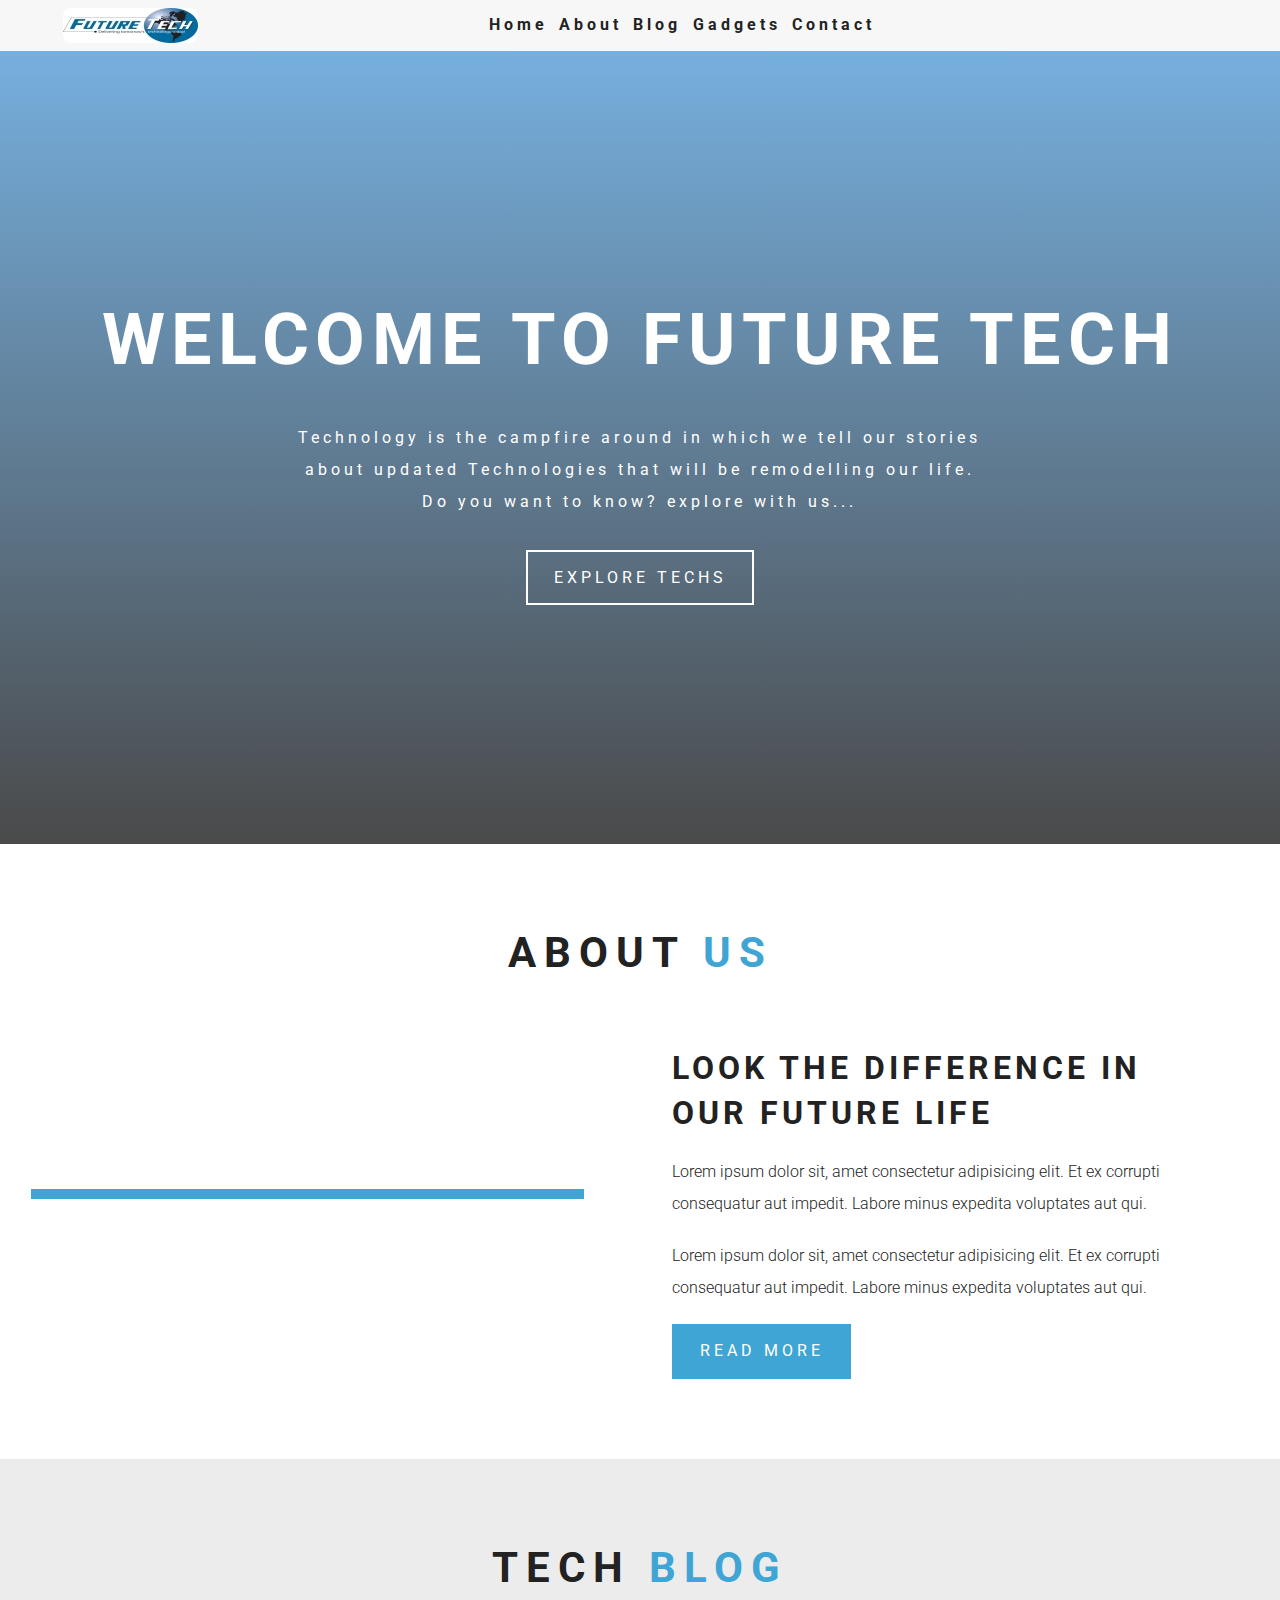
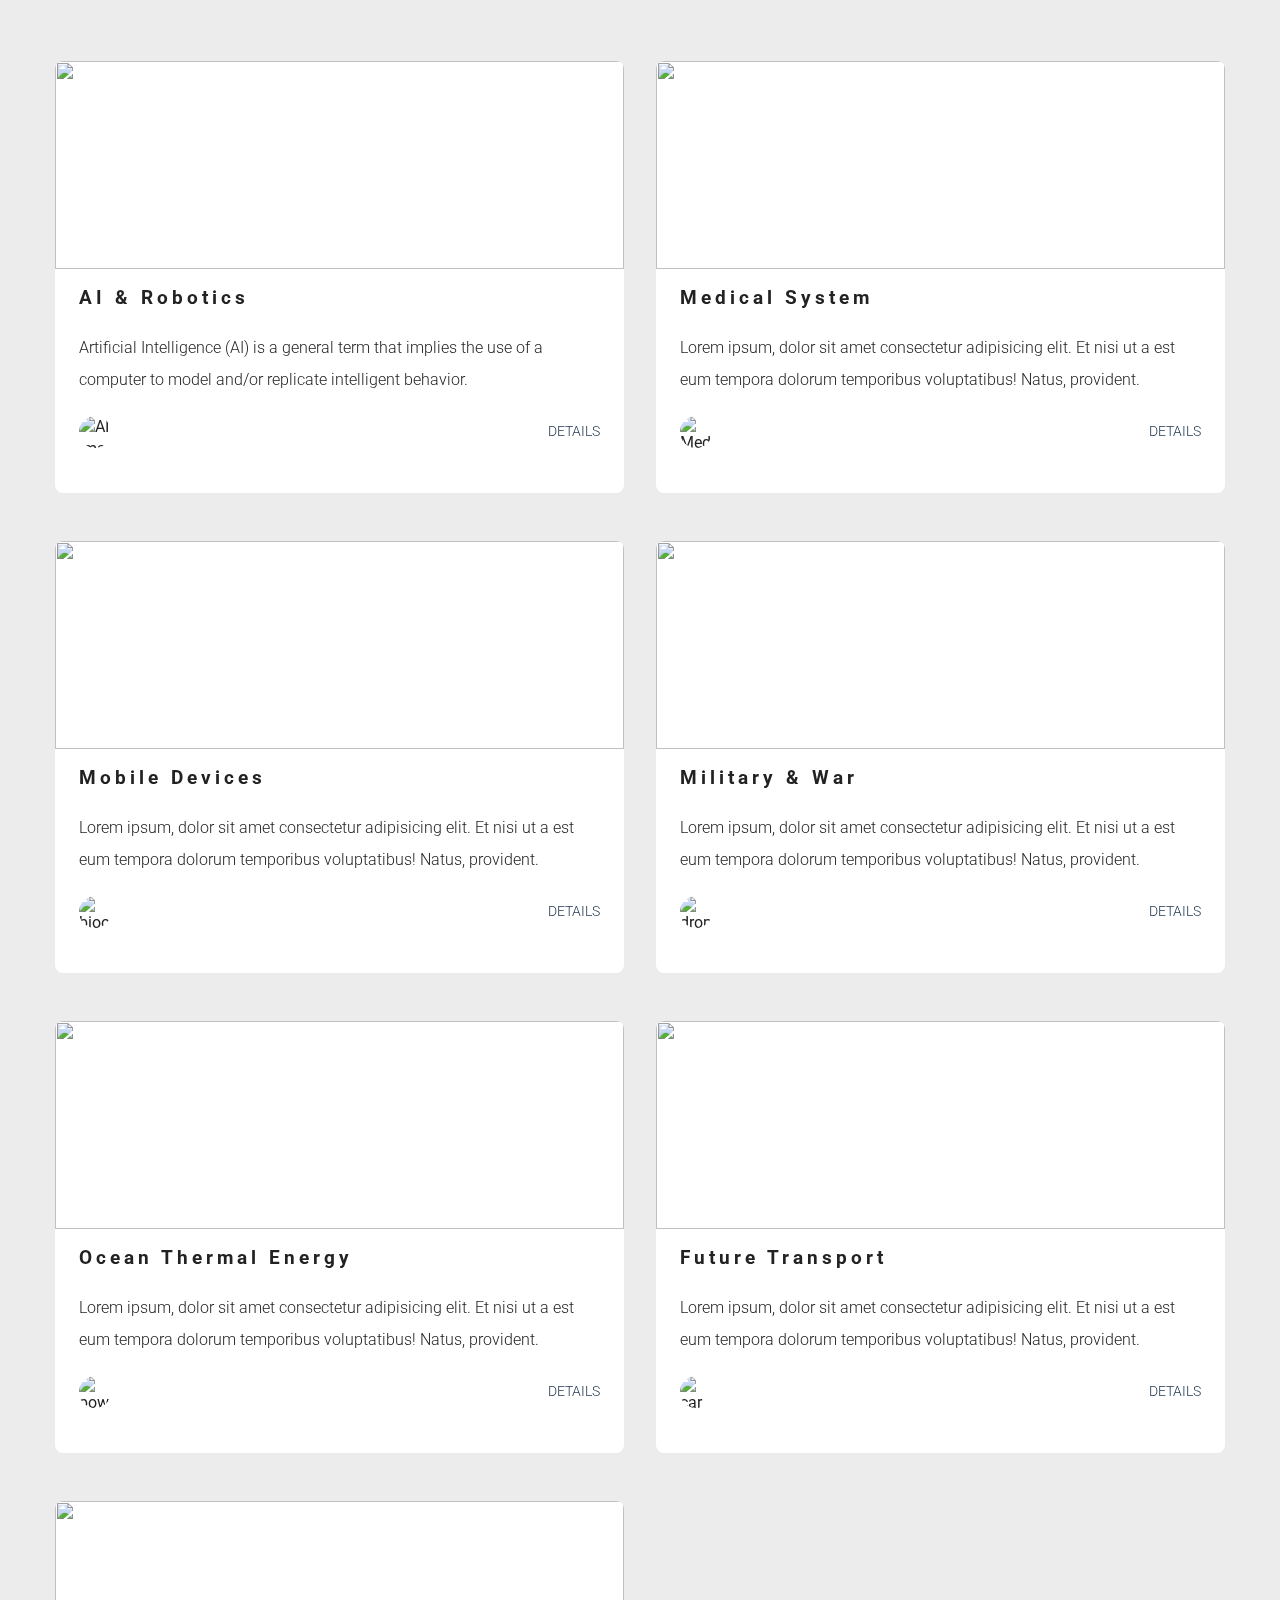
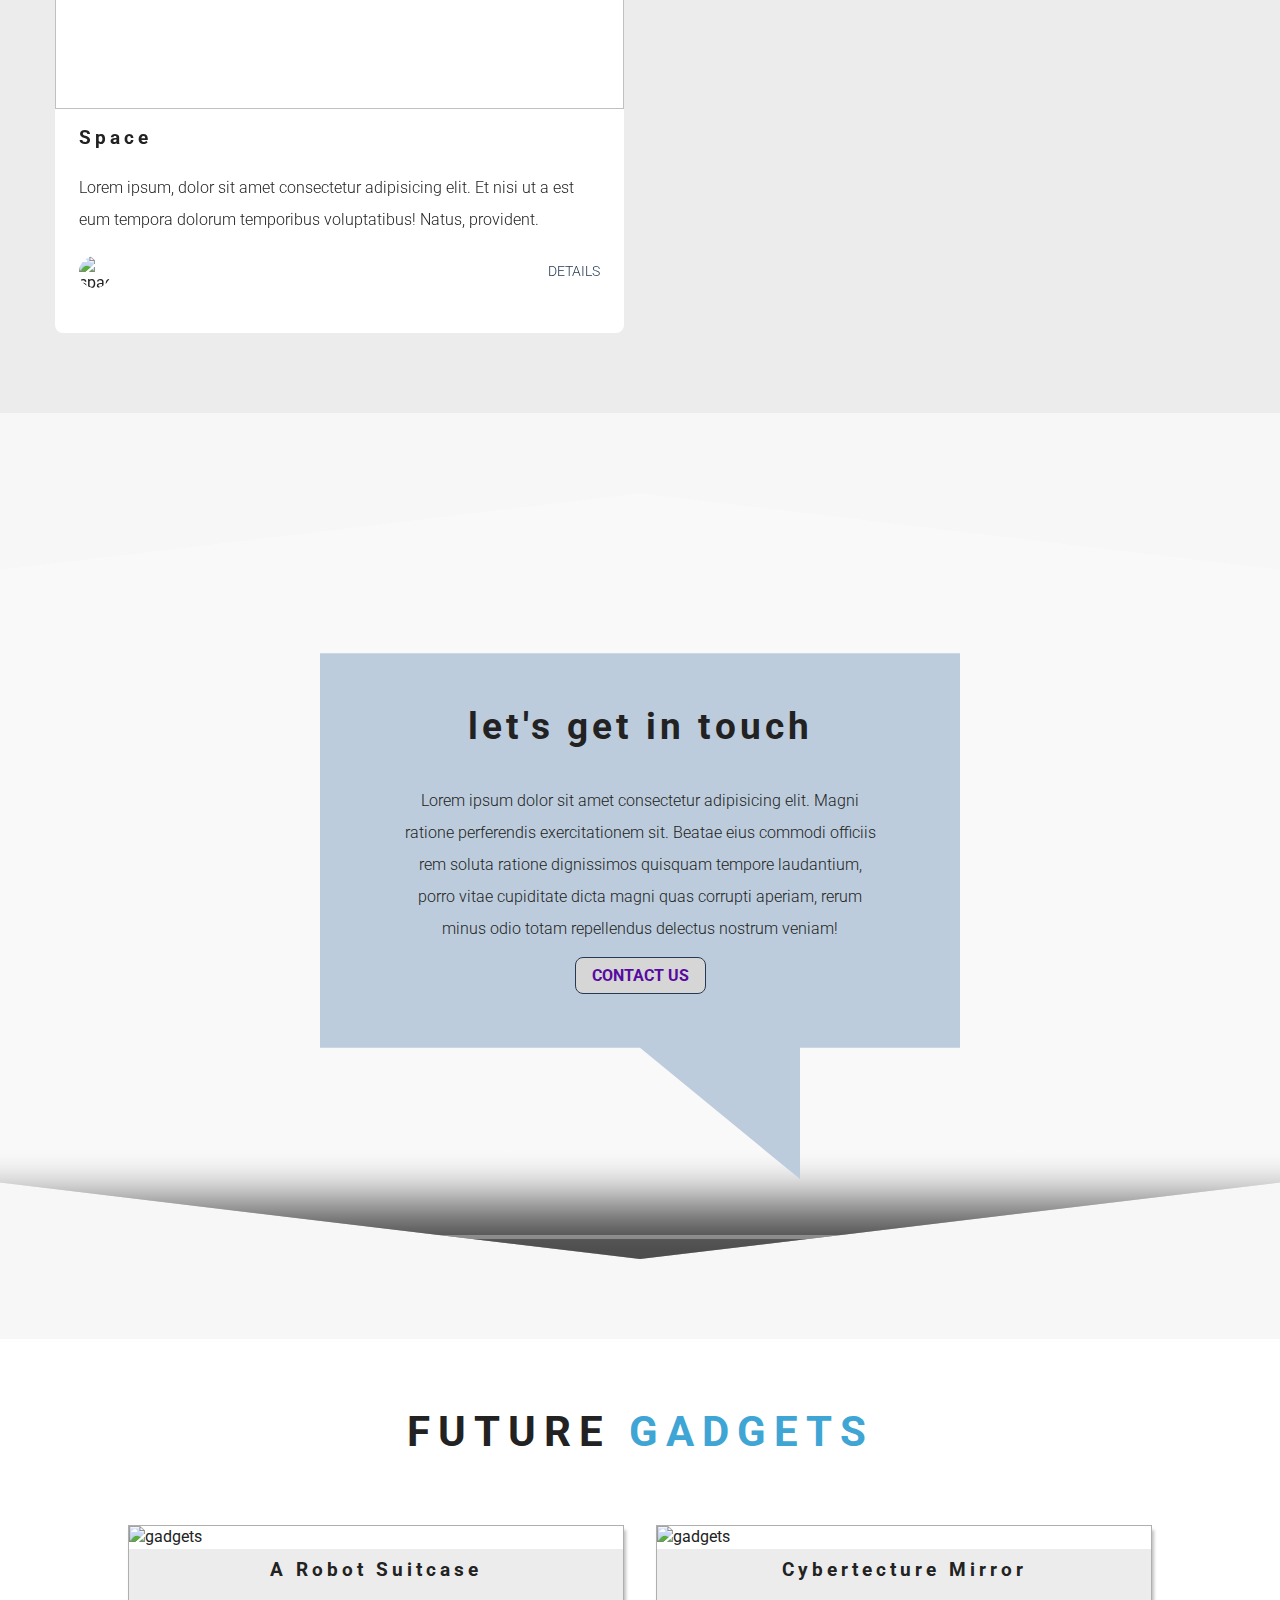
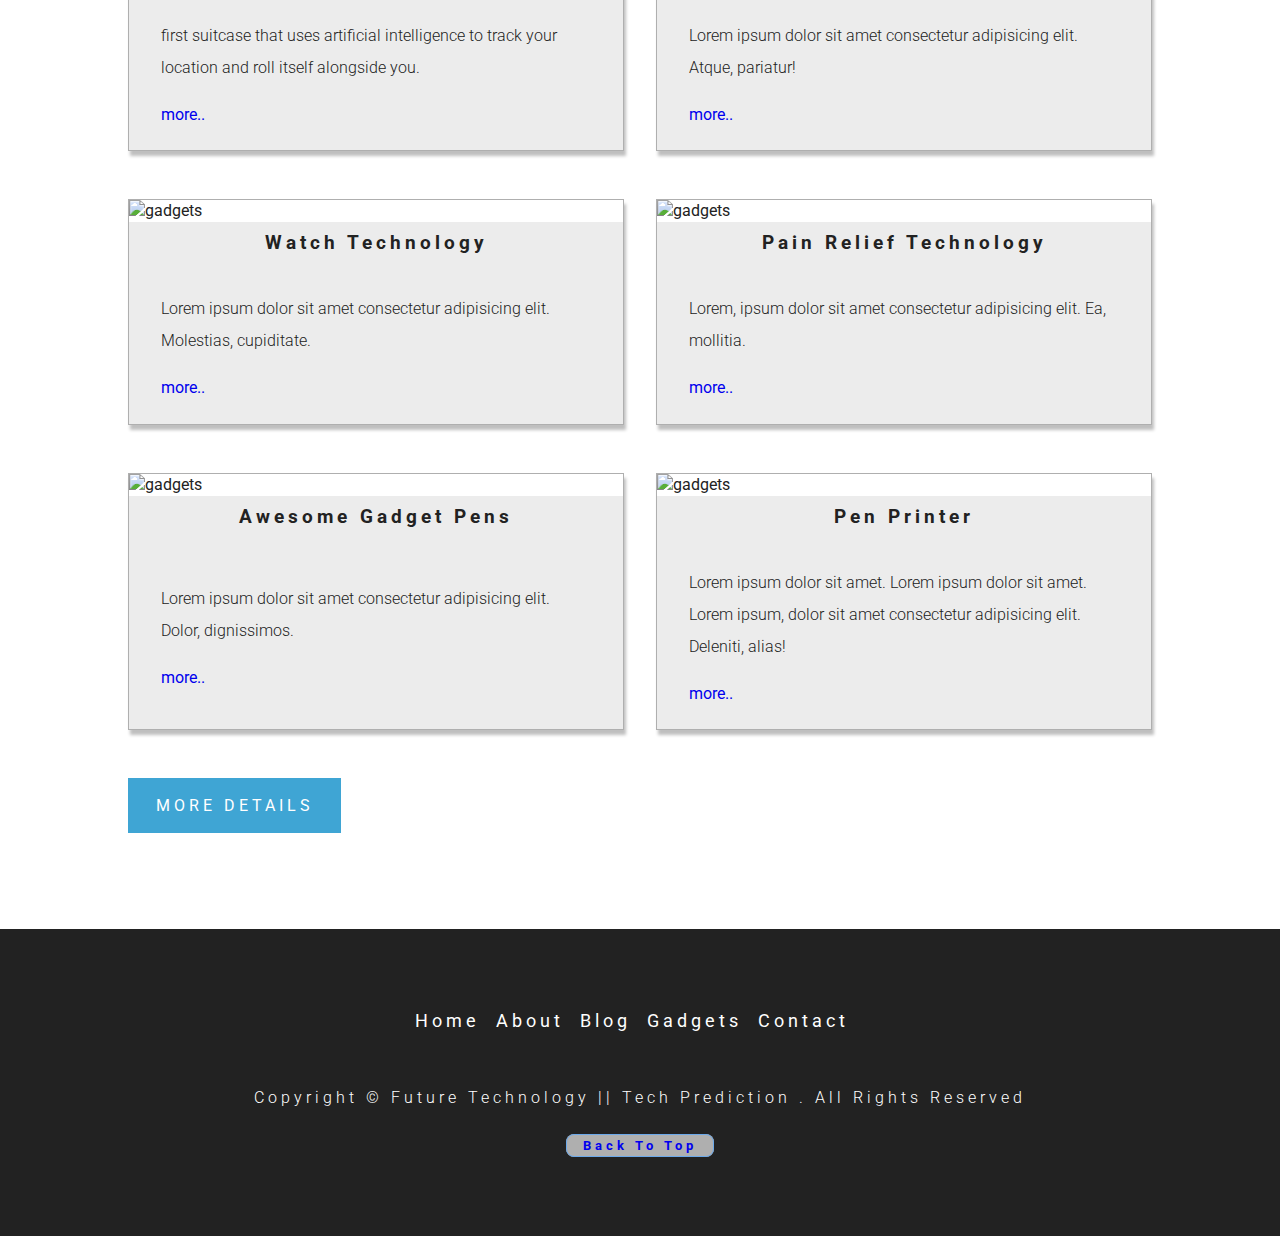
==== index.html @ d33979b6 "3rd image change" ====
<!DOCTYPE html>
<html lang="en">
  <head>
    <meta charset="UTF-8" />
    <meta name="viewport" content="width=device-width, initial-scale=1.0" />
    <title>Future Technology</title>
    <!-- font awesome -->
    <link
      rel="stylesheet"
      href="./fontawesome-free-5.14.0-web/css/all.min.css"
    />
    <!-- styles -->
    <link rel="stylesheet" href="./style.css" />
    <!-- favicon -->
    <link
      rel="shortcut icon"
      href="./images/index/favicon-32x32.png"
      type="image/png"
    />
  </head>
  <body>
    <!-- header -->
    <header id="home">
      <!-- navbar -->
      <nav class="navbar">
        <div class="nav-center">
          <!-- nav header -->
          <div class="nav-header">
            <img
              src="./images/pic211.jpg"
              class="nav-logo"
              alt="Future Technology"
            />
            <button
              type="button"
              class="nav-toggle"
              id="nav-toggle"
              aria-label="nav toggler"
            >
              <i class="fas fa-bars"></i>
            </button>
          </div>
          <!-- end of navbar header -->
          <!-- navbar links -->
          <div class="nav-links" id="nav-links">
            <a href="#home" class="nav-link">home</a>
            <a href="#about" class="nav-link">about</a>
            <a href="#blog" class="nav-link">blog</a>
            <a href="#gadgets" class="nav-link">gadgets</a>
            <a href="#contact" class="nav-link">contact</a>
          </div>
          <!-- end of navbar links -->
          <!-- nav icons -->
          <div class="nav-icons">
            <a href="https://www.facebook.com" target="_blank" class="nav-icon">
              <i class="fab fa-facebook"></i></a>
            <a href="https://www.twitter.com" target="_blank" class="nav-icon">
              <i class="fab fa-twitter"></i></a>
            <a href="https://www.instagram.com" target="_blank" class="nav-icon">
              <i class="fab fa-instagram"></i></a>
              <a href="https://www.youtube.com" target="_blank" class="nav-icon">
                <i class="fab fa-youtube"></i></a>
                <a href="https://www.telegram.com" target="_blank" class="nav-icon">
                  <i class="fab fa-telegram"></i></a>

          </div>
          </div>
      </nav>
      <!-- hero component -->
      <div class="hero">
        <div class="hero-banner">
          <h1 class="hero-title">welcome to future tech</h1>
          <p class="hero-text">
            Technology is the campfire around in which we tell our stories
            <br />
            about updated Technologies that will be remodelling our life. <br />
            Do you want to know? explore with us...
          </p>
          <a href="#gadgets" class="btn-white">explore techs</a>
        </div>
      </div>
    </header>
    <!-- end of header -->
    
    <!-- about section -->
    <section class="section about" id="about">
      <!-- title -->
      <div class="title-wrapper">
        <h2 class="title">about <span class="subtitle">us</span></h2>
      </div>
      <!-- end of title -->
      <!-- about center -->
      <div class="about-center section-center">
        <!-- about image -->
        <article class="about-img">
          <img src="./images/index/pic1.jpg" class="about-photo" alt="" />
        </article>
        <!-- about info -->
        <article class="about-info">
          <h3>look the difference in our future life</h3>
          <p>
            Lorem ipsum dolor sit, amet consectetur adipisicing elit. Et ex
            corrupti consequatur aut impedit. Labore minus expedita voluptates
            aut qui.
          </p>
          <p>
            Lorem ipsum dolor sit, amet consectetur adipisicing elit. Et ex
            corrupti consequatur aut impedit. Labore minus expedita voluptates
            aut qui.
          </p>
          <a href="./more.html" class="btn-primary">read more</a>
        </article>
      </div>
    </section>
    <!-- end of about section -->
  
    <!-- blog -->
    <section class="section blog" id="blog">
      <!-- section title -->
      <!-- title -->
      <div class="title-wrapper">
        <h2 class="title">tech <span class="subtitle">blog</span></h2>
      </div>
      <!-- end of title -->
      <div class="section-center blog-center">
        <!-- single article -->
        <div class="card">
          <!-- front of the card -->
          <div class="card-side card-front">
            <img src="./images/AI/PIC-1.jpg" alt="" />
            <div class="card-info">
              <h4>AI & Robotics</h4>
              <p>
                Artificial Intelligence (AI) is a general term that implies the
                use of a computer to model and/or replicate intelligent
                behavior.
              </p>
              <div class="card-footer">
                <img src="./images/AI/pic5.jpg" alt="AI image" />
                <p>details</p>
              </div>
            </div>
          </div>
          <!-- card back  -->
          <div class="card-side card-back">
            <a href="./AI.html" class="btn">read more</a>
          </div>
        </div>
        <!-- end of single article -->
        <!-- single article -->
        <div class="card">
          <!-- front of the card -->
          <div class="card-side card-front">
            <img src="./images/nanobots images/pic-2.jpg" alt="" />
            <div class="card-info">
              <h4>Medical System</h4>
              <p>
                Lorem ipsum, dolor sit amet consectetur adipisicing elit. Et
                nisi ut a est eum tempora dolorum temporibus voluptatibus!
                Natus, provident.
              </p>
              <div class="card-footer">
                <img
                  src="./images/nanobots images/pic5.jpg"
                  alt="Medical image"
                />
                <p>details</p>
              </div>
            </div>
          </div>
          <!-- card back  -->
          <div class="card-side card-back">
            <a href="./medical.html" class="btn">read more</a>
          </div>
        </div>
        <!-- end of single article -->
        <!-- single article -->
        <div class="card">
          <!-- front of the card -->
          <div class="card-side card-front">
            <img src="./images/bioo/pic-3.jpg" alt="" />
            <div class="card-info">
              <h4>Mobile Devices</h4>
              <p>
                Lorem ipsum, dolor sit amet consectetur adipisicing elit. Et
                nisi ut a est eum tempora dolorum temporibus voluptatibus!
                Natus, provident.
              </p>
              <div class="card-footer">
                <img src="./images/bioo/pic-2.png" alt="bioo image" />
                <p>details</p>
              </div>
            </div>
          </div>
          <!-- card back  -->
          <div class="card-side card-back">
            <a href="./bioo.html" class="btn">read more</a>
          </div>
        </div>
        <!-- end of single article -->
        <!-- single article -->
        <div class="card">
          <!-- front of the card -->
          <div class="card-side card-front">
            <img src="./images/nanobots images/pic-4.jpeg" alt="" />
            <div class="card-info">
              <h4>Military & War</h4>
              <p>
                Lorem ipsum, dolor sit amet consectetur adipisicing elit. Et
                nisi ut a est eum tempora dolorum temporibus voluptatibus!
                Natus, provident.
              </p>
              <div class="card-footer">
                <img
                  src="./images/nanobots images/pic6.jpg"
                  alt="drone image"
                />
                <p>details</p>
              </div>
            </div>
          </div>
          <!-- card back  -->
          <div class="card-side card-back">
            <a href="./war.html" class="btn">read more</a>
          </div>
        </div>
        <!-- end of single article -->
        <!-- single article -->
        <div class="card">
          <!-- front of the card -->
          <div class="card-side card-front">
            <img src="./images/ocean thermal energy/pic1.jpg" alt="" />
            <div class="card-info">
              <h4>Ocean Thermal Energy</h4>
              <p>
                Lorem ipsum, dolor sit amet consectetur adipisicing elit. Et
                nisi ut a est eum tempora dolorum temporibus voluptatibus!
                Natus, provident.
              </p>
              <div class="card-footer">
                <img
                  src="./images/ocean thermal energy/pic2.jpg"
                  alt="power image"
                />
                <p>details</p>
              </div>
            </div>
          </div>
          <!-- card back  -->
          <div class="card-side card-back">
            <a href="./ocean.html" class="btn">read more</a>
          </div>
        </div>
        <!-- end of single article -->
        <!-- single article -->
        <div class="card">
          <!-- front of the card -->
          <div class="card-side card-front">
            <img src="./images/self driving cars/pic1.jpg" alt="" />
            <div class="card-info">
              <h4>Future Transport</h4>
              <p>
                Lorem ipsum, dolor sit amet consectetur adipisicing elit. Et
                nisi ut a est eum tempora dolorum temporibus voluptatibus!
                Natus, provident.
              </p>
              <div class="card-footer">
                <img
                  src="./images/self driving cars/pic3.jpg"
                  alt="car image"
                />
                <p>details</p>
              </div>
            </div>
          </div>
          <!-- card back  -->
          <div class="card-side card-back">
            <a href="./car.html" class="btn">read more</a>
          </div>
        </div>
        <!-- end of single article -->
        <!-- single article -->
        <div class="card">
          <!-- front of the card -->
          <div class="card-side card-front">
            <img src="./images/space/pic-3.png" alt="" />
            <div class="card-info">
              <h4>Space</h4>
              <p>
                Lorem ipsum, dolor sit amet consectetur adipisicing elit. Et
                nisi ut a est eum tempora dolorum temporibus voluptatibus!
                Natus, provident.
              </p>
              <div class="card-footer">
                <img src="./images/space/pic-2.jpg" alt="space image" />
                <p>details</p>
              </div>
            </div>
          </div>
          <!-- card back  -->
          <div class="card-side card-back">
            <a href="./space.html" class="btn">read more</a>
          </div>
        </div>
        <!-- end of single article -->
      </div>
    </section>
    <!--end of blog -->
    <!-- contact -->
    <section class="contact" id="contact">
      <video controls autoplay muted loop class="video-container" poster="./images/AI/PIC-4.jpg">
        <source src="./video/AI/AI.mp4" type="video/mp4" />
        Sorry, your browser does not support embedded videos
      </video>
      <div class="video-banner">
        <!-- section title -->
        <div class="section-title">
          <h2>let's get in touch</h2>
        
        </div>
        <!--end of section title -->
        <p class="video-text">
          Lorem ipsum dolor sit amet consectetur adipisicing elit. Magni ratione
          perferendis exercitationem sit. Beatae eius commodi officiis rem
          soluta ratione dignissimos quisquam tempore laudantium, porro vitae
          cupiditate dicta magni quas corrupti aperiam, rerum minus odio totam
          repellendus delectus nostrum veniam!
        </p>
        <a href="contact1.html" class="btn">contact us</a>
      </div>
    </section>
    <!-- end of contact -->

    <!-- gadgets -->
    <section class="section gadgets" id="gadgets">
      <!-- title -->
      <div class="title-wrapper">
        <h2 class="title">future <span class="subtitle">gadgets</span></h2>
      </div>
      <!-- end of title -->
      <!-- gadgets-center -->
      <div class="section-center gadgets-center">
        <!-- single -->
        <article class="gadget-card">
          <!-- img container -->
          <div class="gadget-img-container">
            <img src="./images/gadgets/PICTURE3.jpg" class="gadget-img" alt="gadgets" />
          </div>
          <!-- gadget footer -->
          <div class="gadget-footer">
            <h4 class="gadget-title">a robot suitcase</h4>
            <!-- gadget info -->
            <div class="gadget-info">
              <p class="gadget-details">
                <span><i class="fas fa-map"></i></span>
                <!-- Lorem ipsum dolor sit amet consectetur adipisicing elit. Ut, consequuntur! -->
                 first suitcase that uses artificial intelligence to track your location and roll itself alongside you.

                </p>
                <a href="https://www.smartertravel.com/robot-suitcase/">more..</a>
        </div>
      </div>
        </article>
        <!-- end of single -->
        <!-- single -->
        <article class="gadget-card">
          <!-- img container -->
          <div class="gadget-img-container">
            <img src="./images/gadgets/PICTURE4.jpg" class="gadget-img" alt="gadgets" />
          </div>
          <!-- gadget footer -->
          <div class="gadget-footer">
            <h4 class="gadget-title">Cybertecture Mirror</h4>
            <!-- gadget info -->
            <div class="gadget-info">
              <p class="gadget-details">
                <span><i class="fas fa-map"></i></span>
                Lorem ipsum dolor sit amet consectetur adipisicing elit. Atque, pariatur!
                <!-- it's desinged to present users with a wealth of information while looking at their reflection -->
              </p>
              <a href="https://mymodernmet.com/james-law-cybertecture-mirror/">more..</a>
            </div>
          </div>
        </article>
        <!-- end of single -->
        <!-- single -->
        <article class="gadget-card">
          <!-- img container -->
          <div class="gadget-img-container">
            <img src="./images/gadgets/PIC51.jpeg" class="gadget-img" alt="gadgets" />
          </div>
          <!-- gadget footer -->
          <div class="gadget-footer">
            <h4 class="gadget-title">watch technology</h4>
            <!-- gadget info -->
            <div class="gadget-info">
              <p class="gadget-details">
                <span><i class="fas fa-map"></i></span>
                Lorem ipsum dolor sit amet consectetur adipisicing elit. Molestias, cupiditate.
                <!-- Nail Watch: The future of telling time? -->
              </p>
              <a href="https://designbuzz.com/timex-tx54-disposable-nail-watch-design-concept/">more..</a>
            </div>
            
          </div>
        </article>
        <!-- end of single -->
        <!-- single -->
        <article class="gadget-card">
          <!-- img container -->
          <div class="gadget-img-container">
            <img src="./images/gadgets/PICTURE.png" class="gadget-img" alt="gadgets" />
          </div>
          <!-- gadget footer -->
          <div class="gadget-footer">
            <h4 class="gadget-title">pain relief technology</h4>
            <!-- gadget info -->
            <div class="gadget-info">
              <p class="gadget-details">
                <span><i class="fas fa-map"></i></span>
                Lorem, ipsum dolor sit amet consectetur adipisicing elit. Ea, mollitia.
                <!-- it's designed to reduce pain in hands, neck, leg, foot and knee – so you can resume doing the things you enjoy. -->
                 </p>
                <a href="https://thegadgetflow.com/blog/chronic-pain-nerve-stimulation/">more..</a>
            </div>
          </div>
        </article>
        <!-- end of single -->
<!-- single -->
<article class="gadget-card">
  <!-- img container -->
  <div class="gadget-img-container">
    <img src="./images/gadgets/PIC1.jpg" class="gadget-img" alt="gadgets" />
  </div>
  <!-- gadget footer -->
  <div class="gadget-footer">
    <h4 class="gadget-title">Awesome Gadget pens</h4>
    <!-- gadget info -->
    <div class="gadget-info">
      <p class="gadget-details">
        <span><i class="fas fa-map"></i></span>
        Lorem ipsum dolor sit amet consectetur adipisicing elit. Dolor, dignissimos.
        <!-- Explore Articles Showroom's board "Pen Gadgets" -->
      </p>
      <a href="https://ideas3011.wordpress.com/2014/07/13/interesting-gadget-pens">more..</a>
    </div>
  </div>
</article>
<!-- end of single -->
<!-- single -->
<article class="gadget-card">
  <!-- img container -->
  <div class="gadget-img-container">
    <img src="./images/gadgets/PICTURE2.jpg" class="gadget-img" alt="gadgets" />
  </div>
  <!-- gadget footer -->
  <div class="gadget-footer">
    <h4 class="gadget-title">pen printer</h4>
    <!-- gadget info -->
    <div class="gadget-info">
      <p class="gadget-details">
        <span><i class="fas fa-map"></i></span>
        Lorem ipsum dolor sit amet.
        Lorem ipsum dolor sit amet. Lorem ipsum, dolor sit amet consectetur adipisicing elit. Deleniti, alias!
        <!-- a clever solution for extending the life of the everyday pen. -->
      </p>
      <a href="https://amazinggadgetsblog.wordpress.com/2014/07/02/pen-printer-something-worth-doing-with-our-old-pens-cartridge/">more..</a>
    </div>
    </div>
</article>
<!-- end of single -->
<div class="gadget-link">
  <a href="https://www.commandex.com.au/blog/100-gadgets-home-future/" class="btn-primary">More Details</a>
</div>
</section>
    <!-- end of gadgets -->
    <!-- footer -->
    <footer class="section footer">
      <!-- footer links -->
      <div class="footer-links">
        <a href="#home" class="footer-link">home</a>
        <a href="#about" class="footer-link">about</a>
        <a href="#blog" class="footer-link">blog</a>
        <a href="#gadgets" class="footer-link">gadgets</a>
        <a href="#contact" class="footer-link">contact</a>
      </div>
      <!-- footer icons -->
      <div class="footer-icons">
        <a href="https://www.facebook.com" target="_blank" class="footer-icon">
          <i class="fab fa-facebook"></i></a>
        <a href="https://www.twitter.com" target="_blank" class="footer-icon">
          <i class="fab fa-twitter"></i></a>
        <a href="https://www.instagram.com" target="_blank" class="footer-icon">
          <i class="fab fa-instagram"></i></a>
          <a href="https://www.youtube.com" target="_blank" class="footer-icon">
            <i class="fab fa-youtube"></i></a>
            <a href="https://www.telegram.com" target="_blank" class="footer-icon">
              <i class="fab fa-telegram"></i></a>
      </div>
      <!-- copyright -->
      <p class="copyright">
        copyright &copy; future technology || tech prediction
        <span id="date"></span>. all rights reserved
      </p>
      <h5 class="back-btn"><a href="#home">Back To Top</a></h5>
    </footer>
    
    
    
    <!-- javascript -->
    <script src="./app.js"></script>
  </body>
</html>
---- style.css ----
/* 
=============== 
Fonts
===============
*/
@import url("https://fonts.googleapis.com/css?family=Open+Sans|Roboto:400,700&display=swap");

/*
=============== 
Variables
===============
*/
:root {
  /* dark shades of primary color
  --clr-primary-1: #0c0e77;
  --clr-primary-2: #292df5;
  --clr-primary-3: #8587ff;
  --clr-primary-4: #afb0fd;
  /* primary/main color 
  --clr-primary-5: #013579;
  /* lighter shades of primary color 
  --clr-primary-6: #852ee7;
  --clr-primary-7: #4a97fc;
  --clr-primary-8: #72aefd;
  --clr-primary-9: #9bc5fd;
  --clr-primary-10: #d7e8fe;
   darkest grey - used for headings */
  --clr-grey-1: hsl(209, 61%, 16%);
  --clr-grey-2: hsl(211, 39%, 23%);
  --clr-grey-3: hsl(209, 34%, 30%);
  --clr-grey-4: hsl(209, 28%, 39%);
  /* grey used for paragraphs*/
  --clr-grey-5: hsl(210, 22%, 49%);
  --clr-grey-6: hsl(209, 23%, 60%);
  --clr-grey-7: hsl(211, 27%, 70%);
  --clr-grey-8: hsl(210, 31%, 80%);
  --clr-grey-9: hsl(212, 33%, 89%);
  --clr-grey-10: hsl(210, 36%, 96%);
  --primaryColor: #3fa5d4;
  --mainWhite: #fff;
  --offWhite: #f7f7f7;
  --mainBlack: #222;
  --mainGrey: #ececec;
  --darkGrey: #afafaf;
  --ff-primary: "Roboto", sans-serif;
  --ff-secondary: "Open Sans", sans-serif;
  --transition: all 0.3s linear;
  --spacing: 0.25rem;
  --radius: 0.5rem;
  --light-shadow: 2px 5px 3px 0 rgba(0, 0, 0, 0.25);
  --dark-shadow: 4px 10px 5px 0 rgba(0, 0, 0, 0.5);
  --max-width: 1170px;
}
/*
=============== 
Global Styles
===============
*/
/* reset */
*,
::before,
::after {
  margin: 0;
  padding: 0;
  box-sizing: border-box;
}
/* body */
body {
  font-family: "Roboto", sans-serif;
  color: var(--mainBlack);
  background: var(--offWhite);
  line-height: 1.4;
  font-size: 1rem;
}
img:not(.nav-logo) {
  width: 100%;
  display: block;
}
h1,
h2,
h3,
h4,
h5,
h6 {
  font-family: "Roboto", sans-serif;
  margin-bottom: 1.25rem;
  letter-spacing: var(--spacing);
}
h1 {
  font-size: 3.3rem;
}
h2 {
  font-size: 2.3rem;
}
h3 {
  font-size: 2rem;
}
h4 {
  font-size: 1.2rem;
}
p {
  margin-bottom: 1.25rem;
  line-height: 2;
  font-weight: 300;
}
a {
  text-decoration: none;
}
/* more global styles */
/* buttons */
.btn-white,
.btn-primary {
  text-transform: uppercase;
  letter-spacing: var(--spacing);
  color: var(--mainWhite);
  border: 2px solid var(--mainWhite);
  padding: 0.9rem 1.6rem;
  display: inline-block;
  transition: var(--transition);
  cursor: pointer;
}
.btn-white:hover {
  background: var(--mainWhite);
  color: var(--primaryColor);
}
/* button primary */
.btn-primary {
  background: var(--primaryColor);
  color: var(--mainWhite);
  border-color: var(--primaryColor);
}
.btn-primary:hover {
  background: transparent;
  color: var(--primaryColor);
}
/* section */
.section {
  padding: 5rem 0;
}
/* title */
.title-wrapper {
  margin-bottom: 4rem;
}
.title {
  text-align: center;
  text-transform: uppercase;
  font-size: 2.6rem;
  letter-spacing: 0.5rem;
}
.subtitle {
  color: var(--primaryColor);
}
/* section center */
.section-center {
  width: 90vw;
  /* margin: 4rem auto 2rem auto; */
  margin: 0 auto;
  max-width: 1170px;
}
@media screen and (min-width: 992px) {
  .section-center {
    width: 95vw;
  }
}
/* hero */
.hero {
  min-height: calc(100vh - 107px);
  background: var(--primaryColor);
  display: flex;
  justify-content: center;
  align-items: center;
}
.hero-banner {
  text-align: center;
  color: var(--mainWhite);
  padding: 0 2rem;
}
.hero-title {
  text-transform: uppercase;
  margin-bottom: 2rem;
  letter-spacing: 0.4rem;
}
.hero-text {
  width: 85%;
  margin: 0 auto;
  letter-spacing: var(--spacing);
  font-weight: 400;
  margin-bottom: 2rem;
}
@media screen and (min-width: 768px) {
  .hero {
    background: linear-gradient(rgba(63, 145, 212, 0.7), rgba(0, 0, 0, 0.7)),
      url("../images/main.jpeg") center/cover no-repeat fixed;
  }
  .hero-title {
    font-size: 4.5rem;
  }
  .hero-text {
    width: 70%;
  }
}
/* end of hero */
/* about */
.about {
  background: var(--mainWhite);
}
.about-img,
.about-info {
  margin-bottom: 4rem;
}
.about-info h3 {
  text-transform: uppercase;
}
@media screen and (min-width: 992px) {
  .about-center {
    display: flex;
    justify-content: space-between;
  }
  .about-img,
  .about-info {
    flex: 0 0 calc(50% - 2rem);
    margin-bottom: 0;
    align-self: center;
  }
}
@media screen and (min-width: 1170px) {
  .about-img::before {
    content: "";
    position: absolute;
    width: 100%;
    height: 100%;
    border: 0.35rem solid var(--primaryColor);
    top: -1.5rem;
    left: -1.5rem;
  }
  .about-img {
    position: relative;
  }
  .about-photo {
    position: relative;
  }
}
/* end of about */
/*  Blog  */
.blog {
  background: var(--mainGrey);
}
.card {
  height: 27rem;
  position: relative;
  -webkit-perspective: 1500px;
  perspective: 1500px;
}
.card-side {
  -webkit-transition: all 2s linear;
  transition: all 2s linear;
  -webkit-backface-visibility: hidden;
  backface-visibility: hidden;
  position: absolute;
  top: 0;
  left: 0;
  width: 100%;
  height: 100%;
  border-radius: var(--radius);
  -webkit-transform: translate3d(0, 0, 0);
  visibility: visible;
}
.card-front {
  background: var(--mainWhite);
}
.card-back {
  background: var(--offWhite);
  -webkit-transform: rotateY(180deg);
  transform: rotateY(180deg);
  display: grid;
  place-items: center;
}
.card:hover .card-front {
  -webkit-transform: rotateY(-180deg);
  transform: rotateY(-180deg);
}
.card:hover .card-back {
  -webkit-transform: rotateY(0);
  transform: rotateY(0);
}
.card-info {
  padding: 1rem 1.5rem;
}
.card-front img {
  height: 13rem;
  -o-object-fit: cover;
  object-fit: cover;
  border-top-left-radius: var(--radius);
  border-top-right-radius: var(--radius);
}
.card-footer {
  display: grid;
  grid-template-columns: auto 1fr;
  -webkit-box-align: center;
  align-items: center;
}
.card-footer img {
  width: 2rem;
  height: 2rem;
  -o-object-fit: cover;
  object-fit: cover;
  border-radius: 50%;
}
.card-footer p {
  margin-bottom: 0;
  text-transform: uppercase;
  justify-self: end;
  color: var(--clr-grey-2);
  font-size: 0.85rem;
}
.blog-center {
  display: grid;
  grid-template-columns: repeat(auto-fill, minmax(400px, 1fr));
  gap: 3rem 2rem;
}
.btn {
  text-transform: uppercase;
  font-weight: bold;
  color: rgb(87, 9, 160);
  background: rgb(214, 214, 214);
  border: 1.5px solid hsl(211, 39%, 23%);
  padding: 0.5rem 1rem;
  border-radius: var(--radius);
  transition: var(--transition);
}
.btn:hover {
  color: rgb(214, 214, 214);
  background: rgb(87, 9, 160);
}
/*
Contact
*/
.contact {
  min-height: 40vh;
  position: relative;
  padding: 10rem 0 5rem 0;
  margin: 5rem 0;
}
.video-container {
  position: absolute;
  top: 0;
  left: 0;
  width: 100%;
  height: 100%;
  -o-object-fit: cover;
  object-fit: cover;
  z-index: -2;
}
.contact::after {
  content: "";
  position: absolute;
  top: 0;
  left: 0;
  width: 100%;
  height: 100%;
  background: var(--mainWhite);
  opacity: 0.3;
  z-index: -1;
}
.contact {
  display: grid;
  place-items: center;
}
.video-banner .section-title {
  margin-bottom: 2rem;
}
.video-text {
  max-width: 30rem;
}
.video-banner {
  background: var(--clr-grey-8);
  padding: 3rem 5rem 12rem 5rem;
  text-align: center;

  -webkit-clip-path: polygon(
    0% 0%,
    100% 0%,
    100% 75%,
    75% 75%,
    75% 100%,
    50% 75%,
    0% 75%
  );
  clip-path: polygon(
    0% 0%,
    100% 0%,
    100% 75%,
    75% 75%,
    75% 100%,
    50% 75%,
    0% 75%
  );
}
.contact {
  -webkit-clip-path: polygon(
    50% 0%,
    100% 10%,
    100% 90%,
    50% 100%,
    0 90%,
    0 10%
  );
  clip-path: polygon(50% 0%, 100% 10%, 100% 90%, 50% 100%, 0 90%, 0 10%);
}
/* contact */
.connect {
  padding-top: 2rem;
  background: rgb(182, 243, 182);
}
.connect-item {
  margin-bottom: 3rem;
}
.connect-title {
  color: var(--primaryColor);
  font-family: var(--ff-primary);
  text-transform: uppercase;
  letter-spacing: calc(var(--spacing) * 2);
  font-size: 1.3rem;
  margin-bottom: 0.5rem;
}
.connect-text {
  text-transform: uppercase;
  font-size: 1.5rem;
}
.form-control {
  display: block;
  width: 100%;
  border: none;
  border-bottom: 2px solid var(--primaryColor);
  outline: none;
  margin: 2rem 0;
  padding: 1.6rem 0;
  font-weight: bold;
}
.form-control::placeholder {
  color: var(--primaryColor);
  text-transform: uppercase;
  letter-spacing: var(--spacing);
}
@media screen and (min-width: 992px) {
  .connect {
    padding-top: 2rem;
    background: rgb(208, 234, 238);
    width: 100vw;
    height: 100vh;
  }
  .connect-info,
  .connect-form {
    float: left;
    width: 50%;
    padding: 0 1rem;
  }
  .connect-info {
    padding-top: 4rem;
  }
}

/*end of contact*/

/* gadgets */
.gadgets {
  background: var(--mainWhite);
  padding: 4rem 0;
}
.gadgets-center {
  width: 80vw;
  max-width: 1170px;
  margin: 2rem auto;
}
.gadget-card {
  margin-bottom: 3rem;
  border: 1px solid var(--darkGrey);
  box-shadow: var(--light-shadow);
  transition: var(--transition);
}
.gadget-card:hover {
  box-shadow: var(--dark-shadow);
}
.gadget-img-container {
  position: relative;
}
.gadget-info {
  padding: 1rem;
}
.gadget-footer {
  padding: 0.5rem 1rem;
  background: var(--mainGrey);
  display: grid;
  grid-template-columns: repeat(1, 1fr);
  justify-items: center;
}
.gadget-title {
  text-transform: capitalize;
  text-align: center;
}
.gadget-details p {
  line-height: 0.2;
  text-transform: capitalize;
  color: var(--clr-grey-);
  letter-spacing: 0.02rem;
}
.gadget-img {
  width: 100%;
  height: 100%;
  object-fit: cover;
}
.gadget-card {
  display: grid;
  grid-template-columns: 1fr;
  grid-template-rows: auto 1fr;
}
.gadgets-center {
  display: grid;
  grid-template-columns: repeat(auto-fill, minmax(368px, 1fr));
  grid-column-gap: 2rem;
}
/* end of gadgets */
/* footer */
.footer {
  background: var(--mainBlack);
  color: var(--mainWhite);
  text-align: center;
  padding-left: 2rem;
  padding-right: 2rem;
}
.footer-links,
.footer-icons {
  display: flex;
  justify-content: center;
  margin-bottom: 1.5rem;
  flex-wrap: wrap;
}
.footer-link {
  color: var(--mainWhite);
  text-transform: capitalize;
  font-size: 1.1rem;
  margin-right: 1rem;
  letter-spacing: var(--spacing);
  transition: var(--transition);
}
.footer-link:hover {
  color: var(--primaryColor);
}
.footer-icon {
  font-size: 1.9rem;
  margin-right: 1rem;
  color: var(--mainWhite);
  transition: var(--transition);
}
.footer-icon:hover {
  color: var(--primaryColor);
  transform: translateY(-10%);
}
.copyright {
  text-transform: capitalize;
  letter-spacing: var(--spacing);
}
.back-btn {
  display: inline;
  background: var(--darkGrey);
  border: 1.5px solid hsl(211, 76%, 67%);
  padding: 0.2rem 1rem;
  border-radius: var(--radius);
  transition: var(--transition);
}

/* end of footer */

/* navbar */
.nav-logo{
  border-radius: 0.5rem;
}
.nav-icons {
  display: none;
}
.nav-header {
  padding: 1rem 2rem;
  display: flex;
  justify-content: space-between;
  align-items: center;
}
.nav-toggle {
  background: transparent;
  border: none;
  outline: none;
  font-size: 1.5rem;
  color: var(--primaryColor);
  cursor: pointer;
  transition: var(--transition);
}
.nav-toggle:hover {
  transform: scale(1.2);
}
.nav-link {
  display: block;
  padding: 1rem 2rem;
  color: var(--mainBlack);
  text-transform: capitalize;
  font-size: 1rem;
  font-weight: bold;
  letter-spacing: var(--spacing);
  transition: var(--transition);
}
.nav-link:hover {
  color: rgba(13, 162, 221, 0.863);
  background: var(--clr-grey-9);
  padding-left: 2.5rem;
}
.nav-links {
  height: 0;
  overflow: hidden;
  transition: var(--transition);
}
/* 272 */
.show-links {
  height: 272px;
}
@media screen and (min-width: 992px) {
  .nav-toggle {
    display: none;
  }
  .nav-links {
    display: flex;
    height: auto;
  }
  .nav-icons {
    display: flex;
  }
  .nav-center {
    max-width: 1170px;
    margin: 0 auto;
    display: flex;
    justify-content: space-between;
    align-items: center;
    flex-wrap: wrap;
  }
  .nav-header {
    padding: 0.5rem;
  }
  .nav-link {
    padding: 0;
  }
  .nav-link:hover {
    padding: 0;
    background: transparent;
  }
  .nav-center {
    width: 100%;
  }
  .nav-link {
    margin-right: 0.7rem;
  }
  .nav-icon {
    margin-right: 0.7rem;
    color: var(--primaryColor);
    font-size: 1.2rem;
    transition: var(--transition);
  }
  .nav-icon:hover {
    color: var(--clr-grey-3);
    transform: translateY(-10%);
  }
}
/* end of navbar */
/* fixed navbar */
.fixed {
  position: fixed;
  top: 0;
  left: 0;
  width: 100%;
  background: var(--mainGrey);
  transition: var(--transition);
  box-shadow: var(--dark-shadow);
  z-index: 1;
}
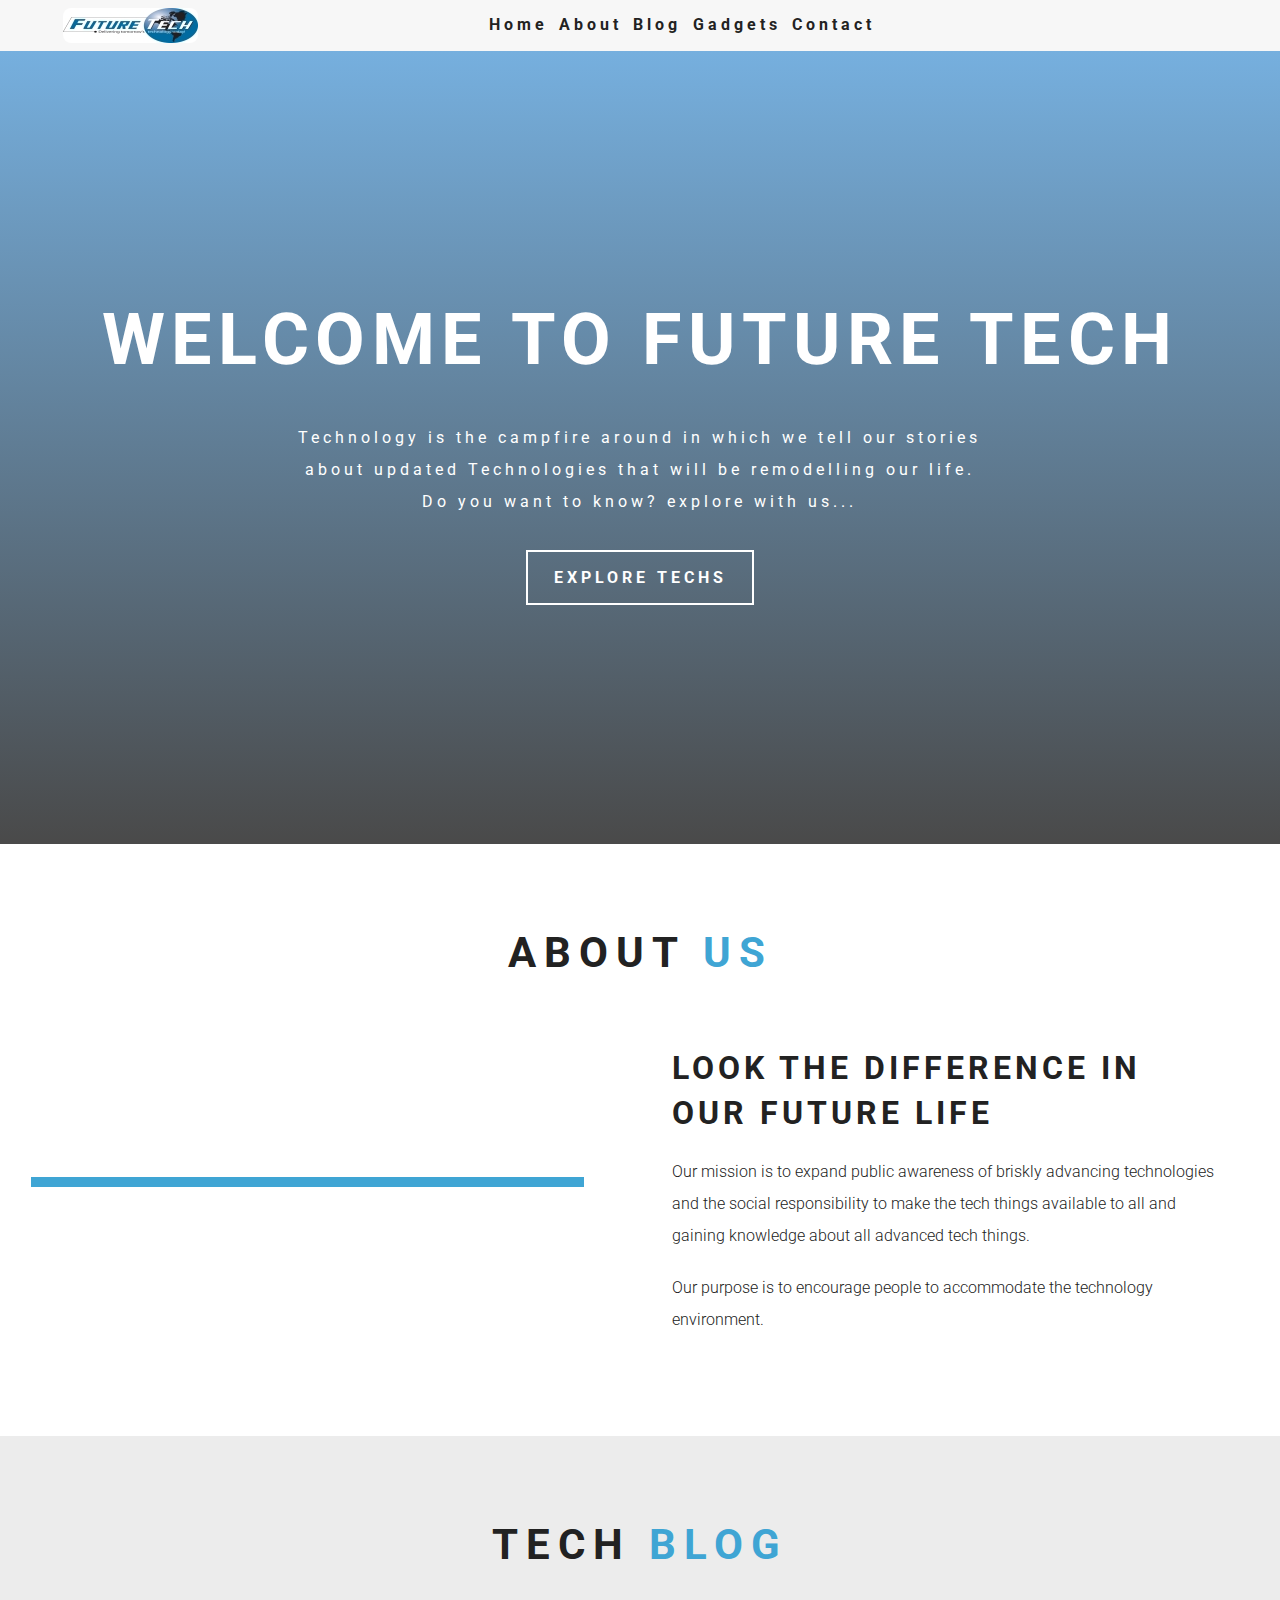
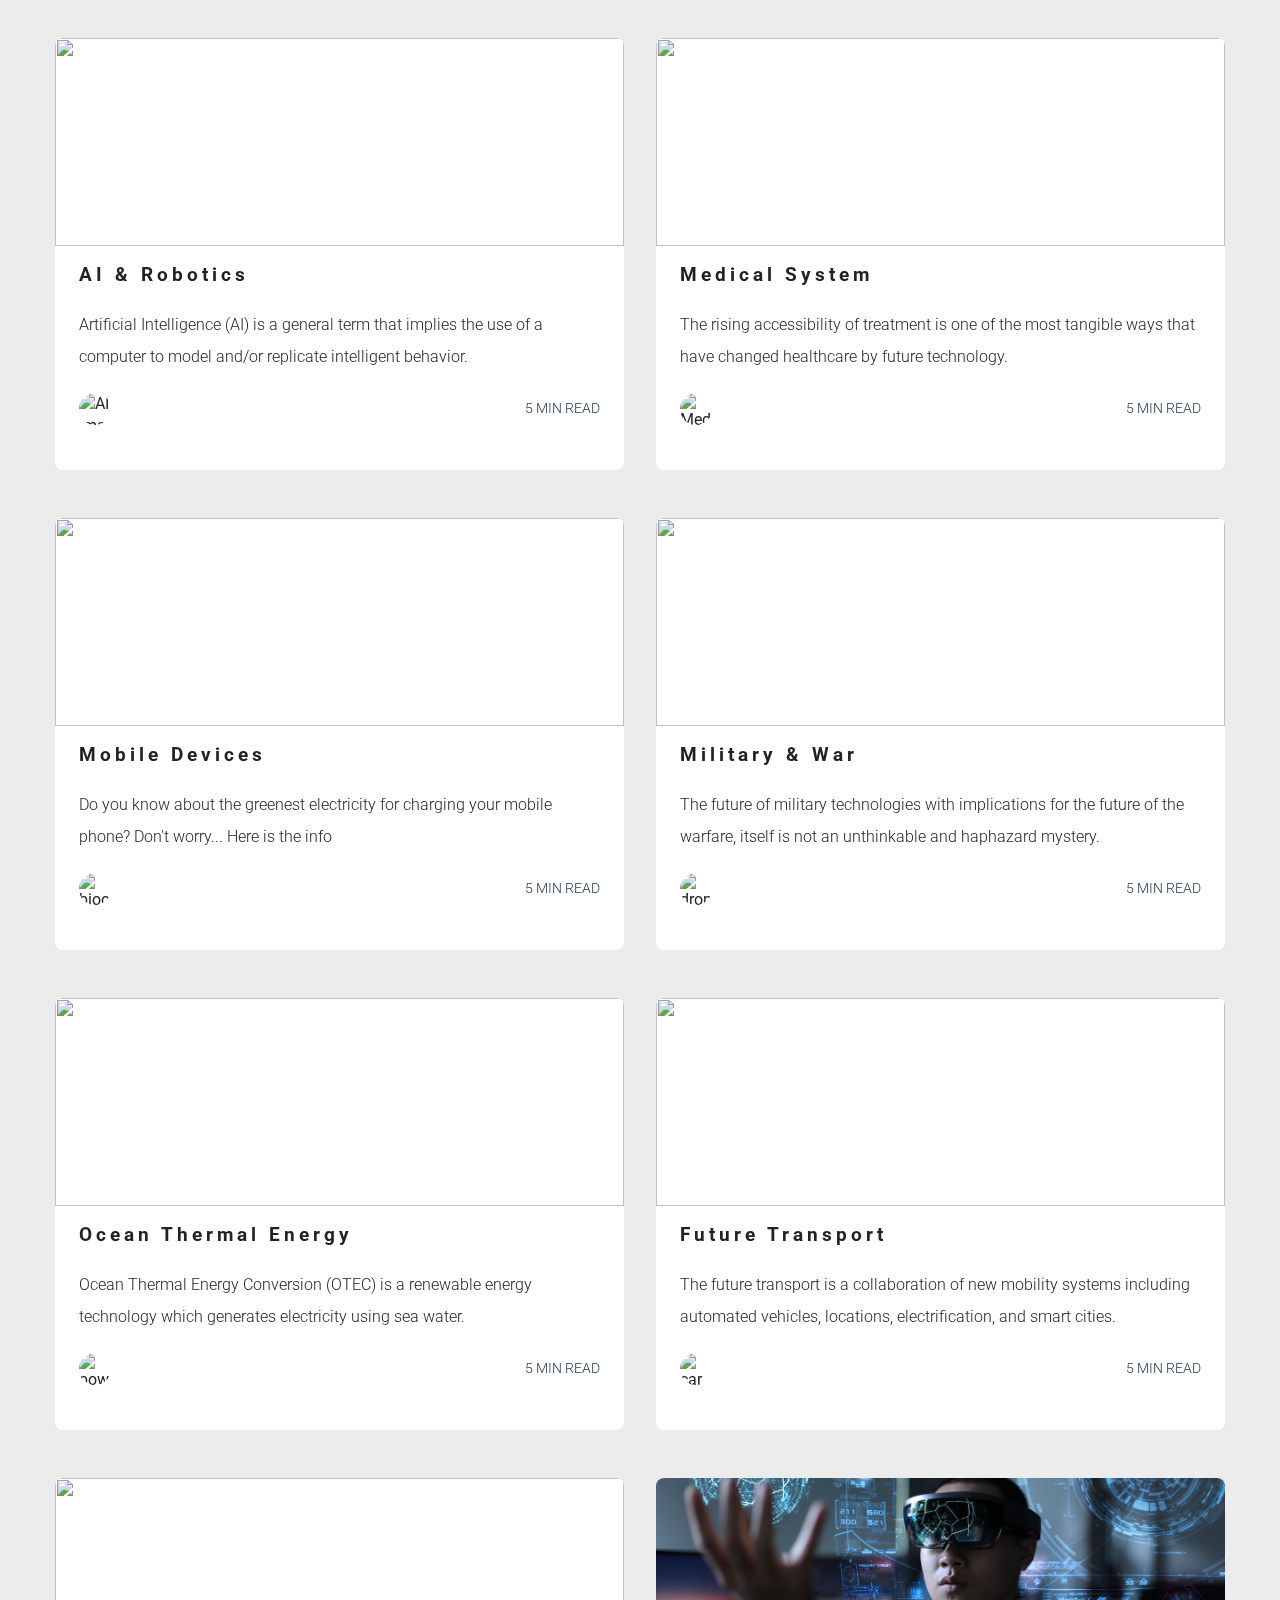
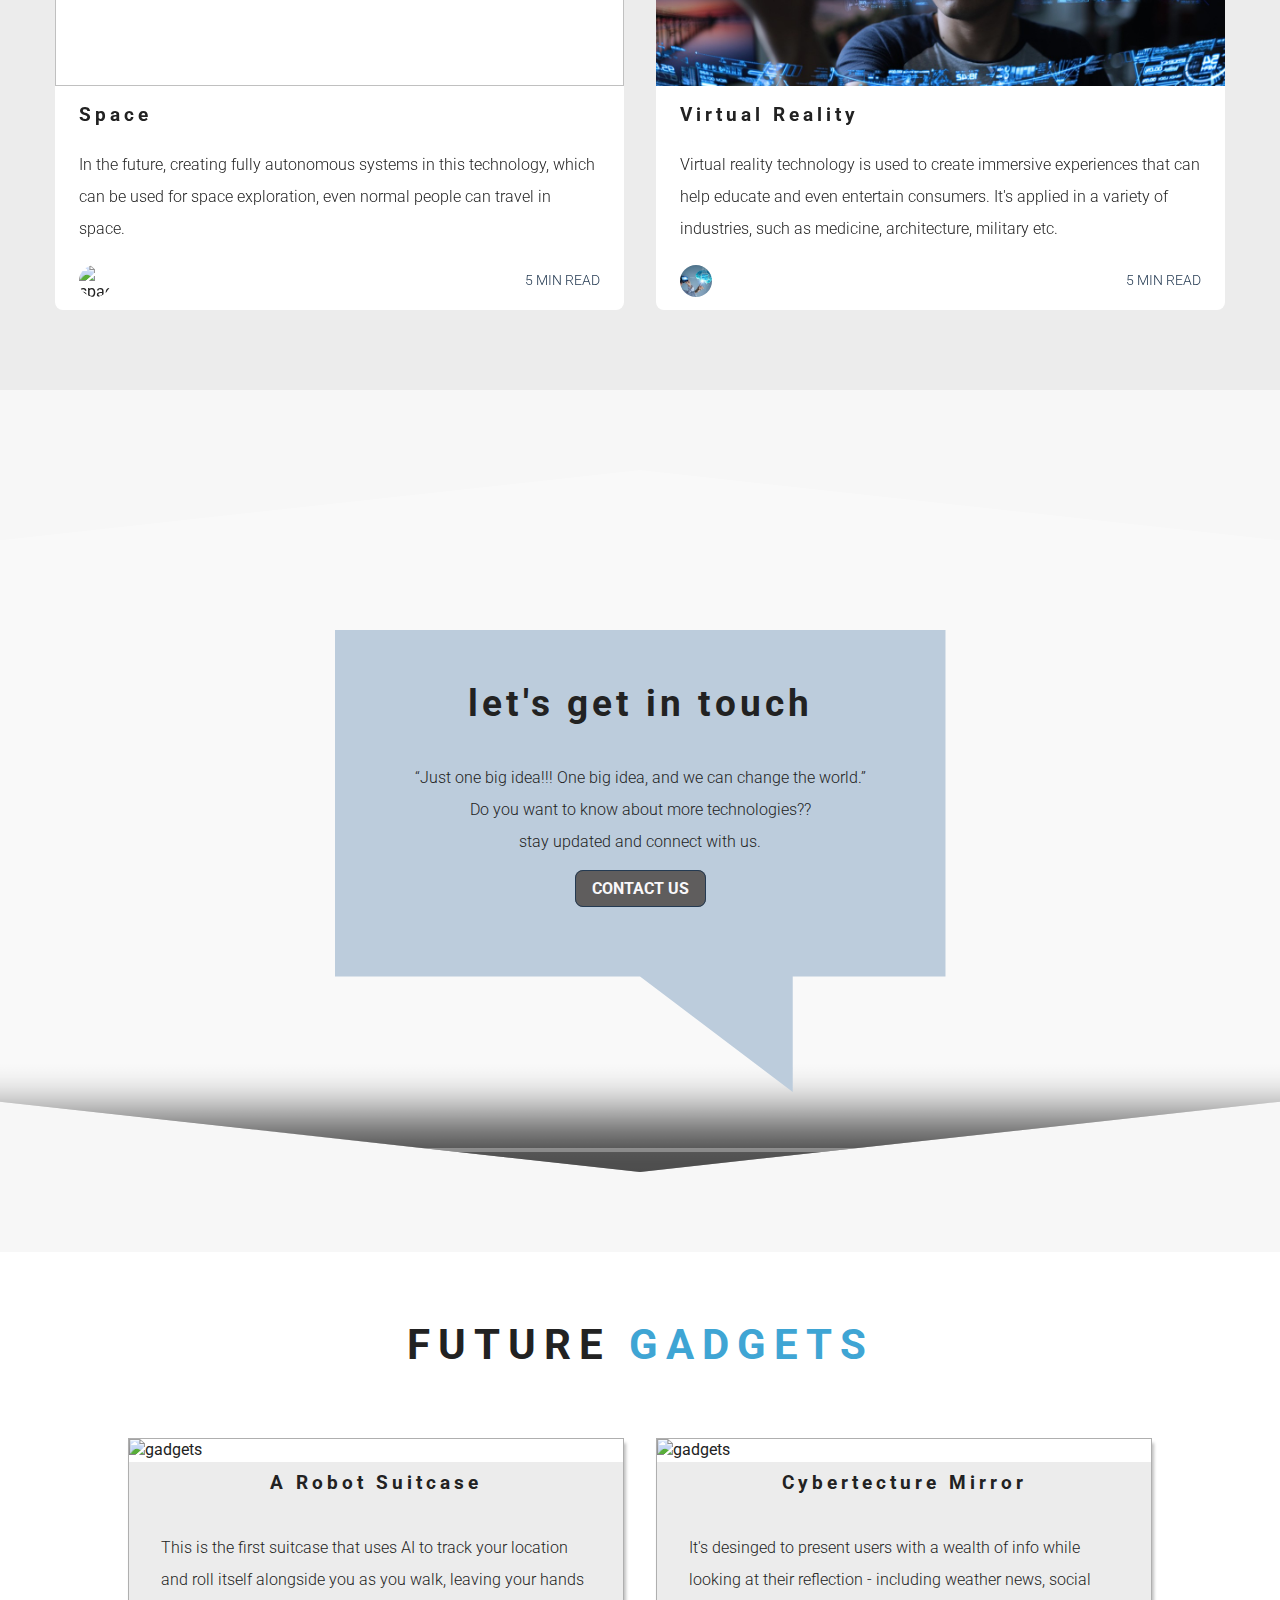
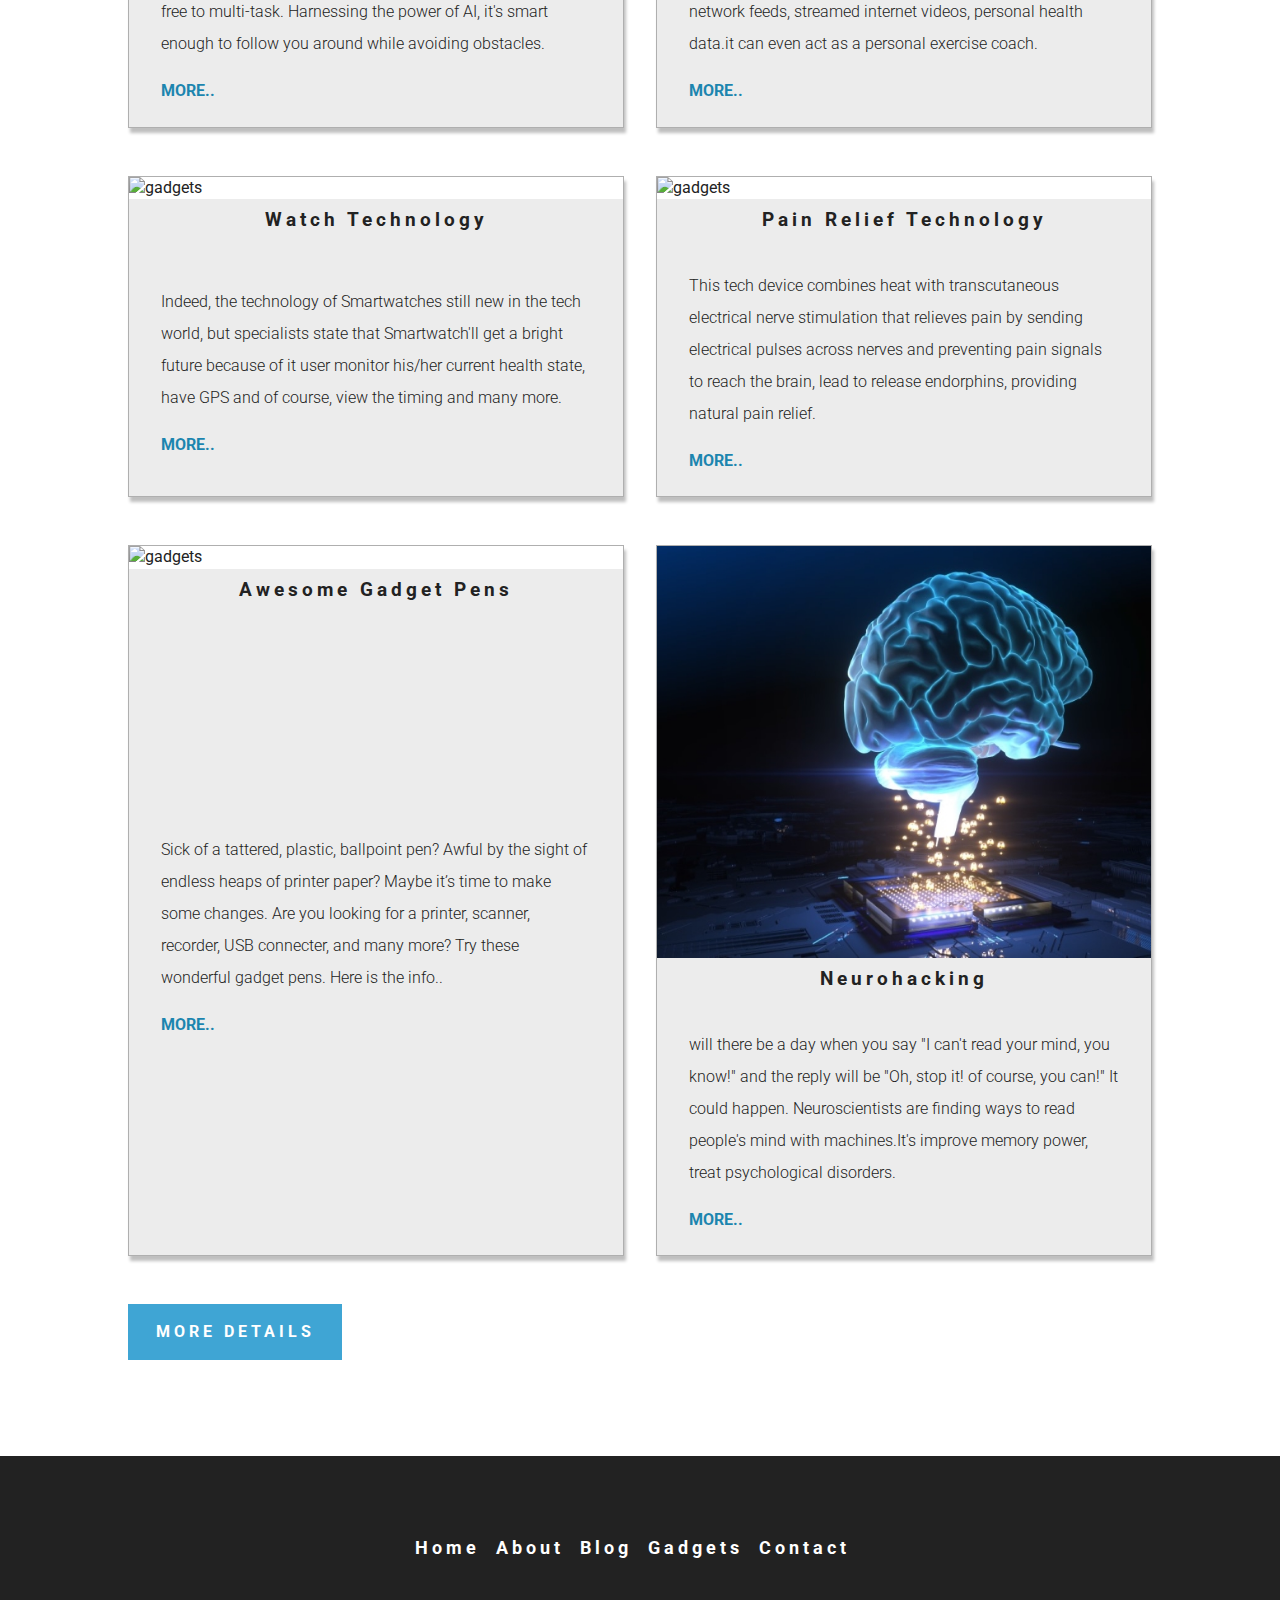
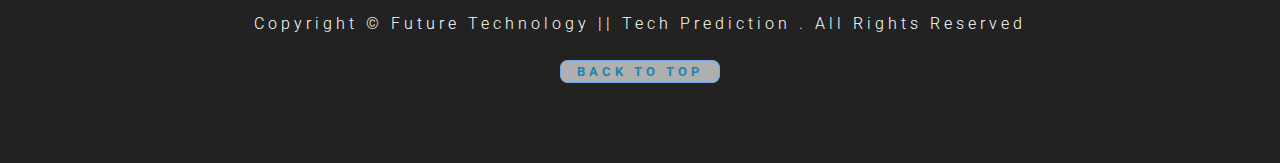
==== commit 2be57ccd: "initial commit" ====
--- a/index.html
+++ b/index.html
@@ -99,16 +99,12 @@
         <article class="about-info">
           <h3>look the difference in our future life</h3>
           <p>
-            Lorem ipsum dolor sit, amet consectetur adipisicing elit. Et ex
-            corrupti consequatur aut impedit. Labore minus expedita voluptates
-            aut qui.
+            Our mission is to expand public awareness of briskly advancing technologies and the social responsibility to make the
+            tech things available to all and gaining knowledge about all advanced tech things.
           </p>
           <p>
-            Lorem ipsum dolor sit, amet consectetur adipisicing elit. Et ex
-            corrupti consequatur aut impedit. Labore minus expedita voluptates
-            aut qui.
+          Our purpose is to encourage people to accommodate the technology environment.
           </p>
-          <a href="./more.html" class="btn-primary">read more</a>
         </article>
       </div>
     </section>
@@ -137,13 +133,13 @@
               </p>
               <div class="card-footer">
                 <img src="./images/AI/pic5.jpg" alt="AI image" />
-                <p>details</p>
-              </div>
-            </div>
-          </div>
-          <!-- card back  -->
-          <div class="card-side card-back">
-            <a href="./AI.html" class="btn">read more</a>
+                <p>5 min read</p>
+              </div>
+            </div>
+          </div>
+          <!-- card back  -->
+          <div class="card-side card-back">
+            <a href="./AI.html" class="btn">details </a>
           </div>
         </div>
         <!-- end of single article -->
@@ -155,22 +151,20 @@
             <div class="card-info">
               <h4>Medical System</h4>
               <p>
-                Lorem ipsum, dolor sit amet consectetur adipisicing elit. Et
-                nisi ut a est eum tempora dolorum temporibus voluptatibus!
-                Natus, provident.
+                The rising accessibility of treatment is one of the most tangible ways that have changed healthcare by future technology.
               </p>
               <div class="card-footer">
                 <img
                   src="./images/nanobots images/pic5.jpg"
                   alt="Medical image"
                 />
-                <p>details</p>
-              </div>
-            </div>
-          </div>
-          <!-- card back  -->
-          <div class="card-side card-back">
-            <a href="./medical.html" class="btn">read more</a>
+                <p>5 min read</p>
+              </div>
+            </div>
+          </div>
+          <!-- card back  -->
+          <div class="card-side card-back">
+            <a href="./medical.html" class="btn">details</a>
           </div>
         </div>
         <!-- end of single article -->
@@ -182,19 +176,18 @@
             <div class="card-info">
               <h4>Mobile Devices</h4>
               <p>
-                Lorem ipsum, dolor sit amet consectetur adipisicing elit. Et
-                nisi ut a est eum tempora dolorum temporibus voluptatibus!
-                Natus, provident.
+                Do you know about the greenest electricity for charging your mobile phone?
+                Don't worry... Here is the info
               </p>
               <div class="card-footer">
                 <img src="./images/bioo/pic-2.png" alt="bioo image" />
-                <p>details</p>
-              </div>
-            </div>
-          </div>
-          <!-- card back  -->
-          <div class="card-side card-back">
-            <a href="./bioo.html" class="btn">read more</a>
+                <p>5 min read</p>
+              </div>
+            </div>
+          </div>
+          <!-- card back  -->
+          <div class="card-side card-back">
+            <a href="./bioo.html" class="btn">details </a>
           </div>
         </div>
         <!-- end of single article -->
@@ -206,22 +199,21 @@
             <div class="card-info">
               <h4>Military & War</h4>
               <p>
-                Lorem ipsum, dolor sit amet consectetur adipisicing elit. Et
-                nisi ut a est eum tempora dolorum temporibus voluptatibus!
-                Natus, provident.
+                The future of military technologies with implications for the future of the warfare, itself is not an unthinkable and
+                haphazard mystery.
               </p>
               <div class="card-footer">
                 <img
                   src="./images/nanobots images/pic6.jpg"
                   alt="drone image"
                 />
-                <p>details</p>
-              </div>
-            </div>
-          </div>
-          <!-- card back  -->
-          <div class="card-side card-back">
-            <a href="./war.html" class="btn">read more</a>
+                <p>5 min read</p>
+              </div>
+            </div>
+          </div>
+          <!-- card back  -->
+          <div class="card-side card-back">
+            <a href="./war.html" class="btn">details </a>
           </div>
         </div>
         <!-- end of single article -->
@@ -233,22 +225,20 @@
             <div class="card-info">
               <h4>Ocean Thermal Energy</h4>
               <p>
-                Lorem ipsum, dolor sit amet consectetur adipisicing elit. Et
-                nisi ut a est eum tempora dolorum temporibus voluptatibus!
-                Natus, provident.
+      Ocean Thermal Energy Conversion (OTEC) is a renewable energy technology which generates electricity using sea water.
               </p>
               <div class="card-footer">
                 <img
                   src="./images/ocean thermal energy/pic2.jpg"
                   alt="power image"
                 />
-                <p>details</p>
-              </div>
-            </div>
-          </div>
-          <!-- card back  -->
-          <div class="card-side card-back">
-            <a href="./ocean.html" class="btn">read more</a>
+                <p>5 min read</p>
+              </div>
+            </div>
+          </div>
+          <!-- card back  -->
+          <div class="card-side card-back">
+            <a href="./ocean.html" class="btn">details </a>
           </div>
         </div>
         <!-- end of single article -->
@@ -260,22 +250,21 @@
             <div class="card-info">
               <h4>Future Transport</h4>
               <p>
-                Lorem ipsum, dolor sit amet consectetur adipisicing elit. Et
-                nisi ut a est eum tempora dolorum temporibus voluptatibus!
-                Natus, provident.
+                The future transport is a collaboration of new mobility systems including automated vehicles, locations,
+               electrification, and smart cities.
               </p>
               <div class="card-footer">
                 <img
                   src="./images/self driving cars/pic3.jpg"
                   alt="car image"
                 />
-                <p>details</p>
-              </div>
-            </div>
-          </div>
-          <!-- card back  -->
-          <div class="card-side card-back">
-            <a href="./car.html" class="btn">read more</a>
+                <p>5 min read</p>
+              </div>
+            </div>
+          </div>
+          <!-- card back  -->
+          <div class="card-side card-back">
+            <a href="./car.html" class="btn"> details </a>
           </div>
         </div>
         <!-- end of single article -->
@@ -287,19 +276,42 @@
             <div class="card-info">
               <h4>Space</h4>
               <p>
-                Lorem ipsum, dolor sit amet consectetur adipisicing elit. Et
-                nisi ut a est eum tempora dolorum temporibus voluptatibus!
-                Natus, provident.
+                In the future, creating fully autonomous systems in this technology, which can be used for space
+                exploration, even normal people can travel in space.
               </p>
               <div class="card-footer">
                 <img src="./images/space/pic-2.jpg" alt="space image" />
-                <p>details</p>
-              </div>
-            </div>
-          </div>
-          <!-- card back  -->
-          <div class="card-side card-back">
-            <a href="./space.html" class="btn">read more</a>
+                <p>5 min read</p>
+              </div>
+            </div>
+          </div>
+          <!-- card back  -->
+          <div class="card-side card-back">
+            <a href="./space.html" class="btn">details</a>
+          </div>
+        </div>
+        <!-- end of single article -->
+        <!-- single article -->
+        <div class="card">
+          <!-- front of the card -->
+          <div class="card-side card-front">
+            <img src="./images/pic1.jpeg" alt="" />
+            <div class="card-info">
+              <h4>Virtual Reality</h4>
+              <p>
+                Virtual reality technology is used to create immersive experiences that can help educate and even entertain consumers.
+               It's applied in a variety of industries, such as medicine,
+                architecture, military etc.
+              </p>
+              <div class="card-footer">
+                <img src="./images/pic3.jpg" alt="image" />
+                <p>5 min read</p>
+              </div>
+            </div>
+          </div>
+          <!-- card back  -->
+          <div class="card-side card-back">
+            <a href="./virtual.html" class="btn">details </a>
           </div>
         </div>
         <!-- end of single article -->
@@ -319,12 +331,9 @@
         
         </div>
         <!--end of section title -->
-        <p class="video-text">
-          Lorem ipsum dolor sit amet consectetur adipisicing elit. Magni ratione
-          perferendis exercitationem sit. Beatae eius commodi officiis rem
-          soluta ratione dignissimos quisquam tempore laudantium, porro vitae
-          cupiditate dicta magni quas corrupti aperiam, rerum minus odio totam
-          repellendus delectus nostrum veniam!
+        <p class="video-text">“Just one big idea!!! One big idea, and we can change the world.”
+<br> Do you want to know about more technologies??
+<br> stay updated and connect with us.
         </p>
         <a href="contact1.html" class="btn">contact us</a>
       </div>
@@ -353,8 +362,7 @@
             <div class="gadget-info">
               <p class="gadget-details">
                 <span><i class="fas fa-map"></i></span>
-                <!-- Lorem ipsum dolor sit amet consectetur adipisicing elit. Ut, consequuntur! -->
-                 first suitcase that uses artificial intelligence to track your location and roll itself alongside you.
+                 This is the first suitcase that uses AI to track your location and roll itself alongside you as you walk, leaving your hands free to multi-task. Harnessing the power of AI, it's smart enough to follow you around while avoiding obstacles.
 
                 </p>
                 <a href="https://www.smartertravel.com/robot-suitcase/">more..</a>
@@ -375,8 +383,8 @@
             <div class="gadget-info">
               <p class="gadget-details">
                 <span><i class="fas fa-map"></i></span>
-                Lorem ipsum dolor sit amet consectetur adipisicing elit. Atque, pariatur!
-                <!-- it's desinged to present users with a wealth of information while looking at their reflection -->
+               It's desinged to present users with a wealth of info while looking at their reflection - including weather news, social network feeds, streamed internet videos, personal health data.it can even act as a
+              personal exercise coach.
               </p>
               <a href="https://mymodernmet.com/james-law-cybertecture-mirror/">more..</a>
             </div>
@@ -396,8 +404,9 @@
             <div class="gadget-info">
               <p class="gadget-details">
                 <span><i class="fas fa-map"></i></span>
-                Lorem ipsum dolor sit amet consectetur adipisicing elit. Molestias, cupiditate.
-                <!-- Nail Watch: The future of telling time? -->
+                Indeed, the technology of Smartwatches still new in the tech world, but specialists state that Smartwatch'll get a
+                bright future because of it user monitor his/her current health state, have GPS and of course,  view the timing and many more.
+
               </p>
               <a href="https://designbuzz.com/timex-tx54-disposable-nail-watch-design-concept/">more..</a>
             </div>
@@ -418,8 +427,9 @@
             <div class="gadget-info">
               <p class="gadget-details">
                 <span><i class="fas fa-map"></i></span>
-                Lorem, ipsum dolor sit amet consectetur adipisicing elit. Ea, mollitia.
-                <!-- it's designed to reduce pain in hands, neck, leg, foot and knee – so you can resume doing the things you enjoy. -->
+             This tech device combines
+              heat with transcutaneous electrical nerve stimulation that relieves pain by sending electrical pulses across nerves and preventing pain signals to
+              reach the brain, lead to release endorphins, providing natural pain relief.
                  </p>
                 <a href="https://thegadgetflow.com/blog/chronic-pain-nerve-stimulation/">more..</a>
             </div>
@@ -439,8 +449,10 @@
     <div class="gadget-info">
       <p class="gadget-details">
         <span><i class="fas fa-map"></i></span>
-        Lorem ipsum dolor sit amet consectetur adipisicing elit. Dolor, dignissimos.
-        <!-- Explore Articles Showroom's board "Pen Gadgets" -->
+  Sick of a tattered, plastic, ballpoint pen? Awful by the sight of endless heaps of printer paper? Maybe it’s time to
+  make some changes. Are you looking for a printer, scanner, recorder, USB connecter, and many more? Try these wonderful
+  gadget pens.
+  Here is the info..
       </p>
       <a href="https://ideas3011.wordpress.com/2014/07/13/interesting-gadget-pens">more..</a>
     </div>
@@ -451,20 +463,19 @@
 <article class="gadget-card">
   <!-- img container -->
   <div class="gadget-img-container">
-    <img src="./images/gadgets/PICTURE2.jpg" class="gadget-img" alt="gadgets" />
+    <img src="./images/gadgets/pic21.jpg" class="gadget-img" alt="gadgets" />
   </div>
   <!-- gadget footer -->
   <div class="gadget-footer">
-    <h4 class="gadget-title">pen printer</h4>
+    <h4 class="gadget-title">Neurohacking</h4>
     <!-- gadget info -->
     <div class="gadget-info">
       <p class="gadget-details">
         <span><i class="fas fa-map"></i></span>
-        Lorem ipsum dolor sit amet.
-        Lorem ipsum dolor sit amet. Lorem ipsum, dolor sit amet consectetur adipisicing elit. Deleniti, alias!
-        <!-- a clever solution for extending the life of the everyday pen. -->
+        will there be a day when you say "I can't read your mind, you know!" and the reply will be "Oh, stop it! of course, you
+        can!" It could happen. Neuroscientists are finding ways to read people's mind with machines.It's improve memory power, treat psychological disorders.
       </p>
-      <a href="https://amazinggadgetsblog.wordpress.com/2014/07/02/pen-printer-something-worth-doing-with-our-old-pens-cartridge/">more..</a>
+      <a href="https://www.mic.com/p/what-is-neurohacking-can-it-actually-rewire-your-brain-18496733">more..</a>
     </div>
     </div>
 </article>
--- a/style.css
+++ b/style.css
@@ -48,7 +48,7 @@
   --spacing: 0.25rem;
   --radius: 0.5rem;
   --light-shadow: 2px 5px 3px 0 rgba(0, 0, 0, 0.25);
-  --dark-shadow: 4px 10px 5px 0 rgba(0, 0, 0, 0.5);
+  --dark-shadow: 4px 15px 6px 0 rgba(0, 0, 0, 0.35);
   --max-width: 1170px;
 }
 /*
@@ -105,6 +105,9 @@
 }
 a {
   text-decoration: none;
+  color: rgb(28, 133, 175);
+  text-transform: uppercase;
+  font-weight: bold;
 }
 /* more global styles */
 /* buttons */
@@ -321,16 +324,99 @@
 .btn {
   text-transform: uppercase;
   font-weight: bold;
-  color: rgb(87, 9, 160);
-  background: rgb(214, 214, 214);
+  color: rgb(249, 248, 250);
+  background: rgb(95, 93, 93);
   border: 1.5px solid hsl(211, 39%, 23%);
   padding: 0.5rem 1rem;
   border-radius: var(--radius);
   transition: var(--transition);
 }
 .btn:hover {
-  color: rgb(214, 214, 214);
-  background: rgb(87, 9, 160);
+  color: rgb(95, 93, 93);
+  background: rgb(249, 248, 250);
+}
+.sub-cls {
+  padding: 2rem;
+  margin-bottom: 0.5rem;
+}
+.sub-link {
+  font-weight: normal;
+}
+.sub-img {
+  width: 100%;
+  height: 100%;
+  object-fit: cover;
+}
+.feature {
+  color: rgb(114, 3, 179);
+  font-size: 18px;
+  font-weight: bold;
+}
+.various {
+  color: brown;
+  font-weight: bold;
+}
+.bio-section {
+  padding: 2rem;
+  padding-top: 0;
+  margin-bottom: 2rem;
+}
+.bio-title {
+  color: rgb(113, 255, 47);
+}
+.heading {
+  font-size: 18px;
+  color: rgb(113, 255, 47);
+}
+.war {
+  padding: 2rem;
+}
+.war-img {
+  width: 50%;
+  height: 50%;
+  object-fit: cover;
+  margin: 1rem 0;
+}
+.ocean-img {
+  width: 200px;
+  height: 800px;
+  margin-top: 0.5rem;
+  margin-bottom: 0.5rem;
+  object-fit: cover;
+}
+.cls {
+  color: rgb(4, 4, 196);
+  font-weight: bold;
+}
+.car-img {
+  margin-top: 0.5rem;
+  margin-bottom: 0.5rem;
+  width: 100%;
+  height: 100%;
+  object-fit: cover;
+}
+.space-img {
+  margin-top: 0.7rem;
+  margin-bottom: 0.7rem;
+  width: 100%;
+  height: 100%;
+  object-fit: cover;
+}
+.cls1 {
+  color: rgb(10, 66, 119);
+}
+.cls-type {
+  color: rgb(10, 66, 119);
+  font-weight: bold;
+  text-decoration: underline;
+  font-size: 18px;
+}
+.virtual-img {
+  margin-top: 0.7rem;
+  margin-bottom: 0.7rem;
+  width: 100%;
+  height: 100%;
+  object-fit: cover;
 }
 /*
 Contact
@@ -572,7 +658,7 @@
 /* end of footer */
 
 /* navbar */
-.nav-logo{
+.nav-logo {
   border-radius: 0.5rem;
 }
 .nav-icons {
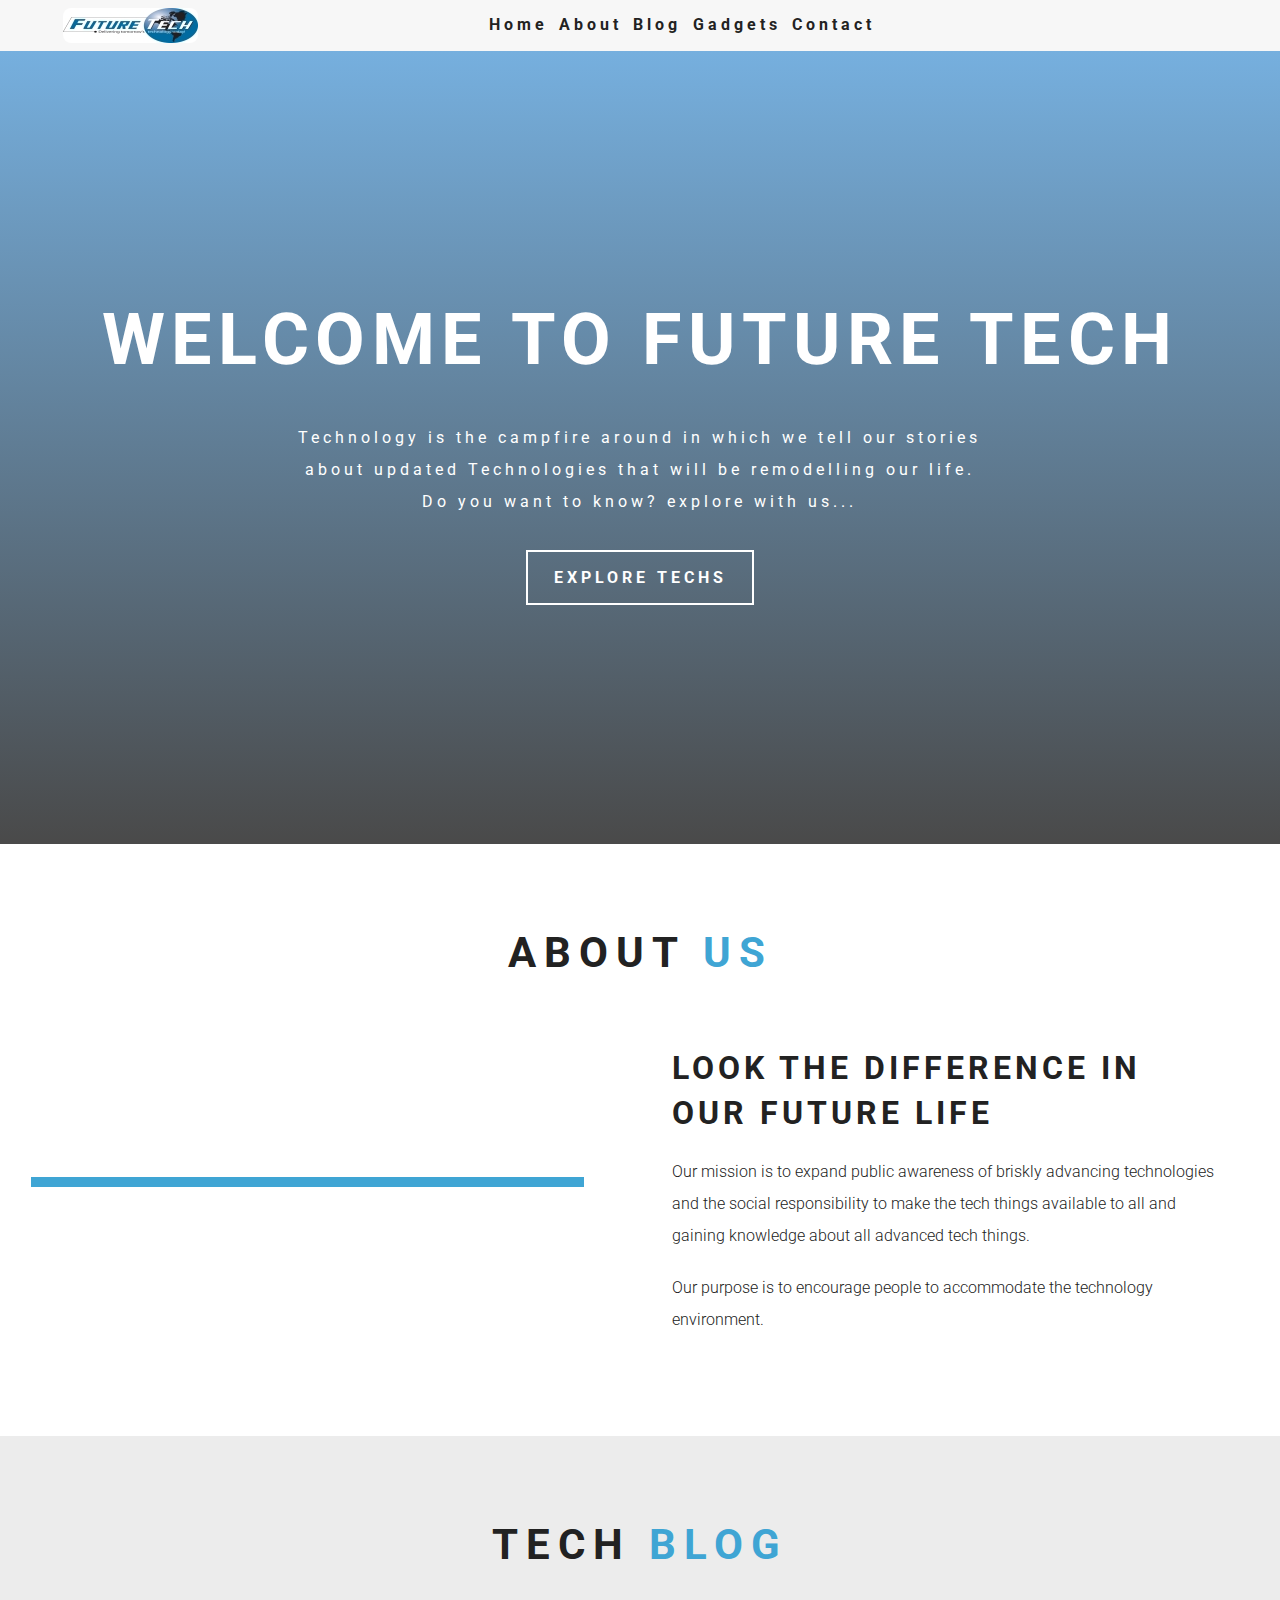
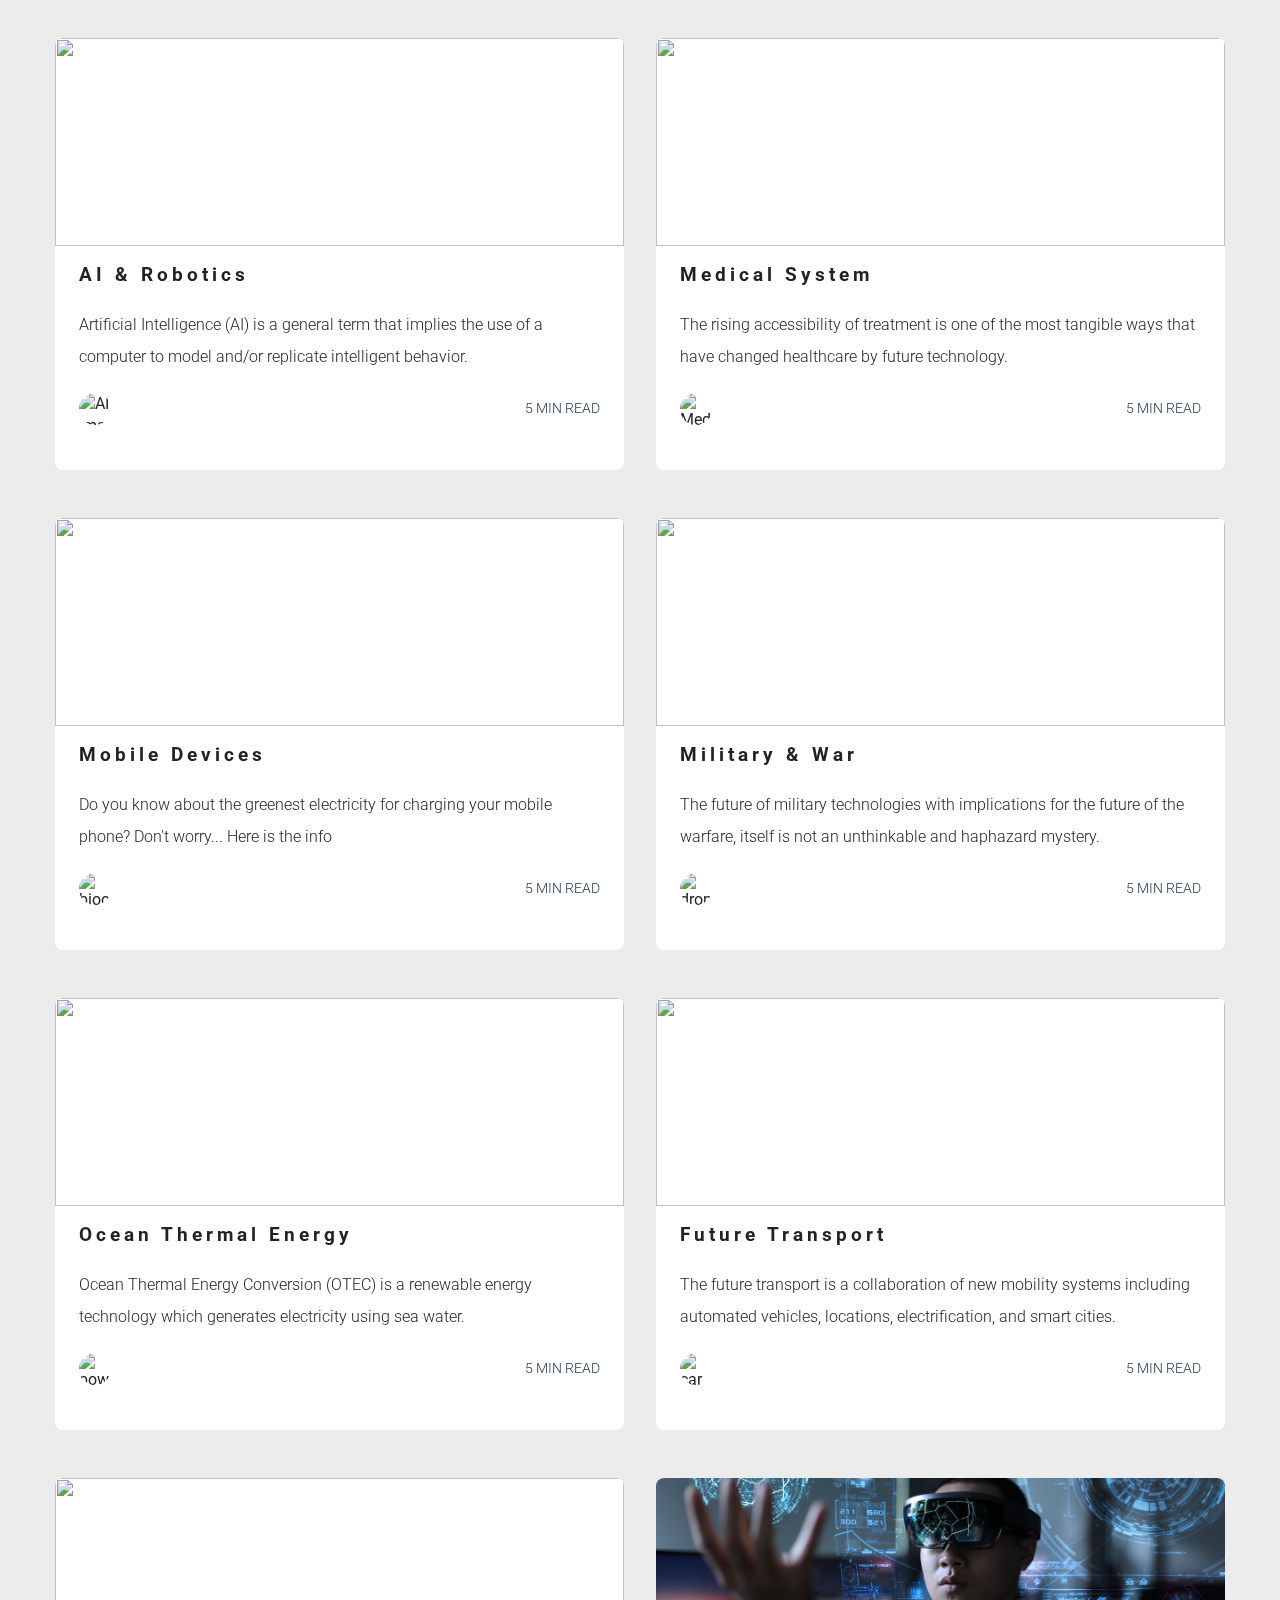
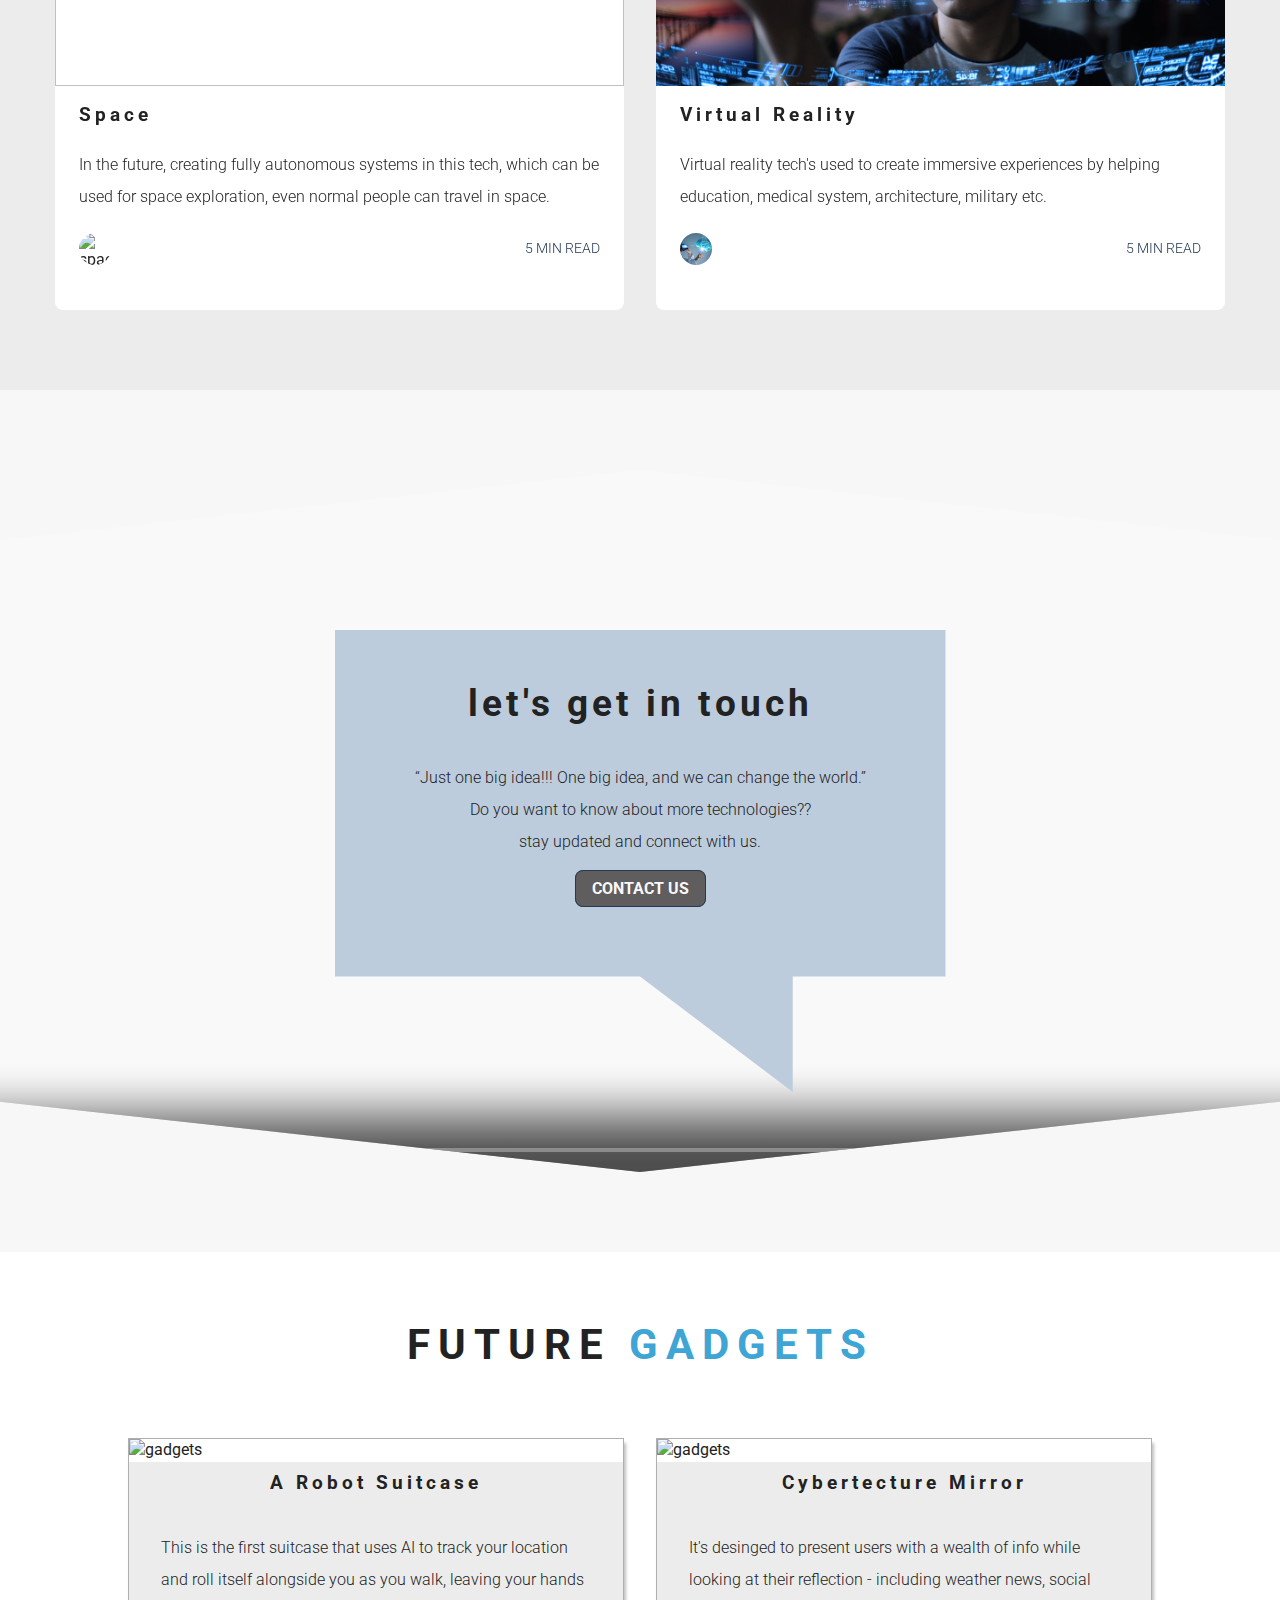
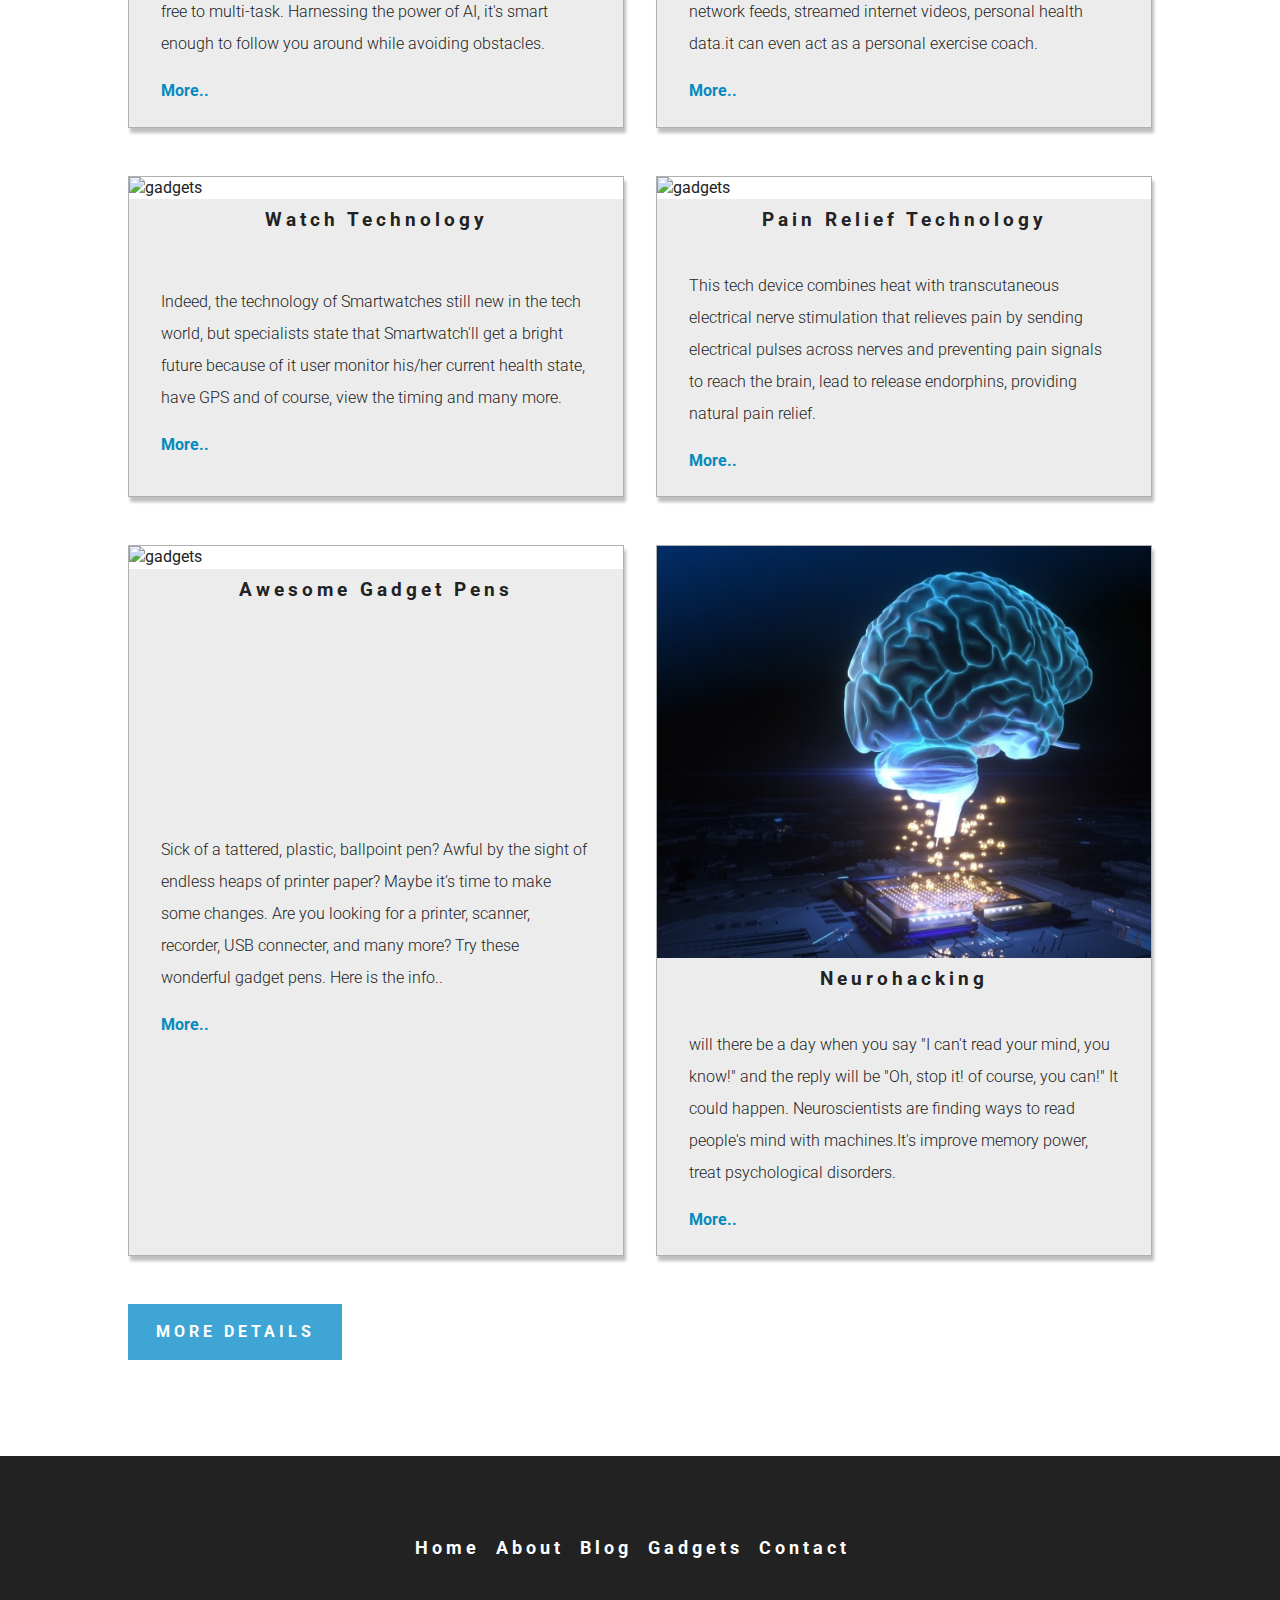
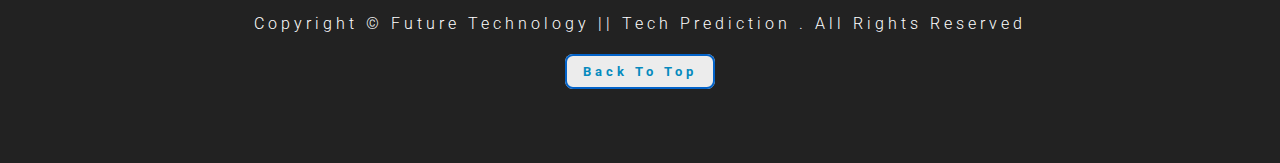
==== commit 7dcefecf: "change btn" ====
--- a/index.html
+++ b/index.html
@@ -276,7 +276,7 @@
             <div class="card-info">
               <h4>Space</h4>
               <p>
-                In the future, creating fully autonomous systems in this technology, which can be used for space
+                In the future, creating fully autonomous systems in this tech, which can be used for space
                 exploration, even normal people can travel in space.
               </p>
               <div class="card-footer">
@@ -299,8 +299,8 @@
             <div class="card-info">
               <h4>Virtual Reality</h4>
               <p>
-                Virtual reality technology is used to create immersive experiences that can help educate and even entertain consumers.
-               It's applied in a variety of industries, such as medicine,
+                Virtual reality tech's used to create immersive
+                experiences by helping education,  medical system,
                 architecture, military etc.
               </p>
               <div class="card-footer">
--- a/style.css
+++ b/style.css
@@ -11,25 +11,10 @@
 ===============
 */
 :root {
-  /* dark shades of primary color
-  --clr-primary-1: #0c0e77;
-  --clr-primary-2: #292df5;
-  --clr-primary-3: #8587ff;
-  --clr-primary-4: #afb0fd;
-  /* primary/main color 
-  --clr-primary-5: #013579;
-  /* lighter shades of primary color 
-  --clr-primary-6: #852ee7;
-  --clr-primary-7: #4a97fc;
-  --clr-primary-8: #72aefd;
-  --clr-primary-9: #9bc5fd;
-  --clr-primary-10: #d7e8fe;
-   darkest grey - used for headings */
   --clr-grey-1: hsl(209, 61%, 16%);
   --clr-grey-2: hsl(211, 39%, 23%);
   --clr-grey-3: hsl(209, 34%, 30%);
   --clr-grey-4: hsl(209, 28%, 39%);
-  /* grey used for paragraphs*/
   --clr-grey-5: hsl(210, 22%, 49%);
   --clr-grey-6: hsl(209, 23%, 60%);
   --clr-grey-7: hsl(211, 27%, 70%);
@@ -105,8 +90,8 @@
 }
 a {
   text-decoration: none;
-  color: rgb(28, 133, 175);
-  text-transform: uppercase;
+  color: rgb(5, 138, 190);
+  text-transform: capitalize;
   font-weight: bold;
 }
 /* more global styles */
@@ -648,13 +633,12 @@
 }
 .back-btn {
   display: inline;
-  background: var(--darkGrey);
-  border: 1.5px solid hsl(211, 76%, 67%);
-  padding: 0.2rem 1rem;
+  background: var(--mainGrey);
+  border: 2px solid hsl(211, 97%, 40%);
+  padding: 0.5rem 1rem;
   border-radius: var(--radius);
   transition: var(--transition);
 }
-
 /* end of footer */
 
 /* navbar */
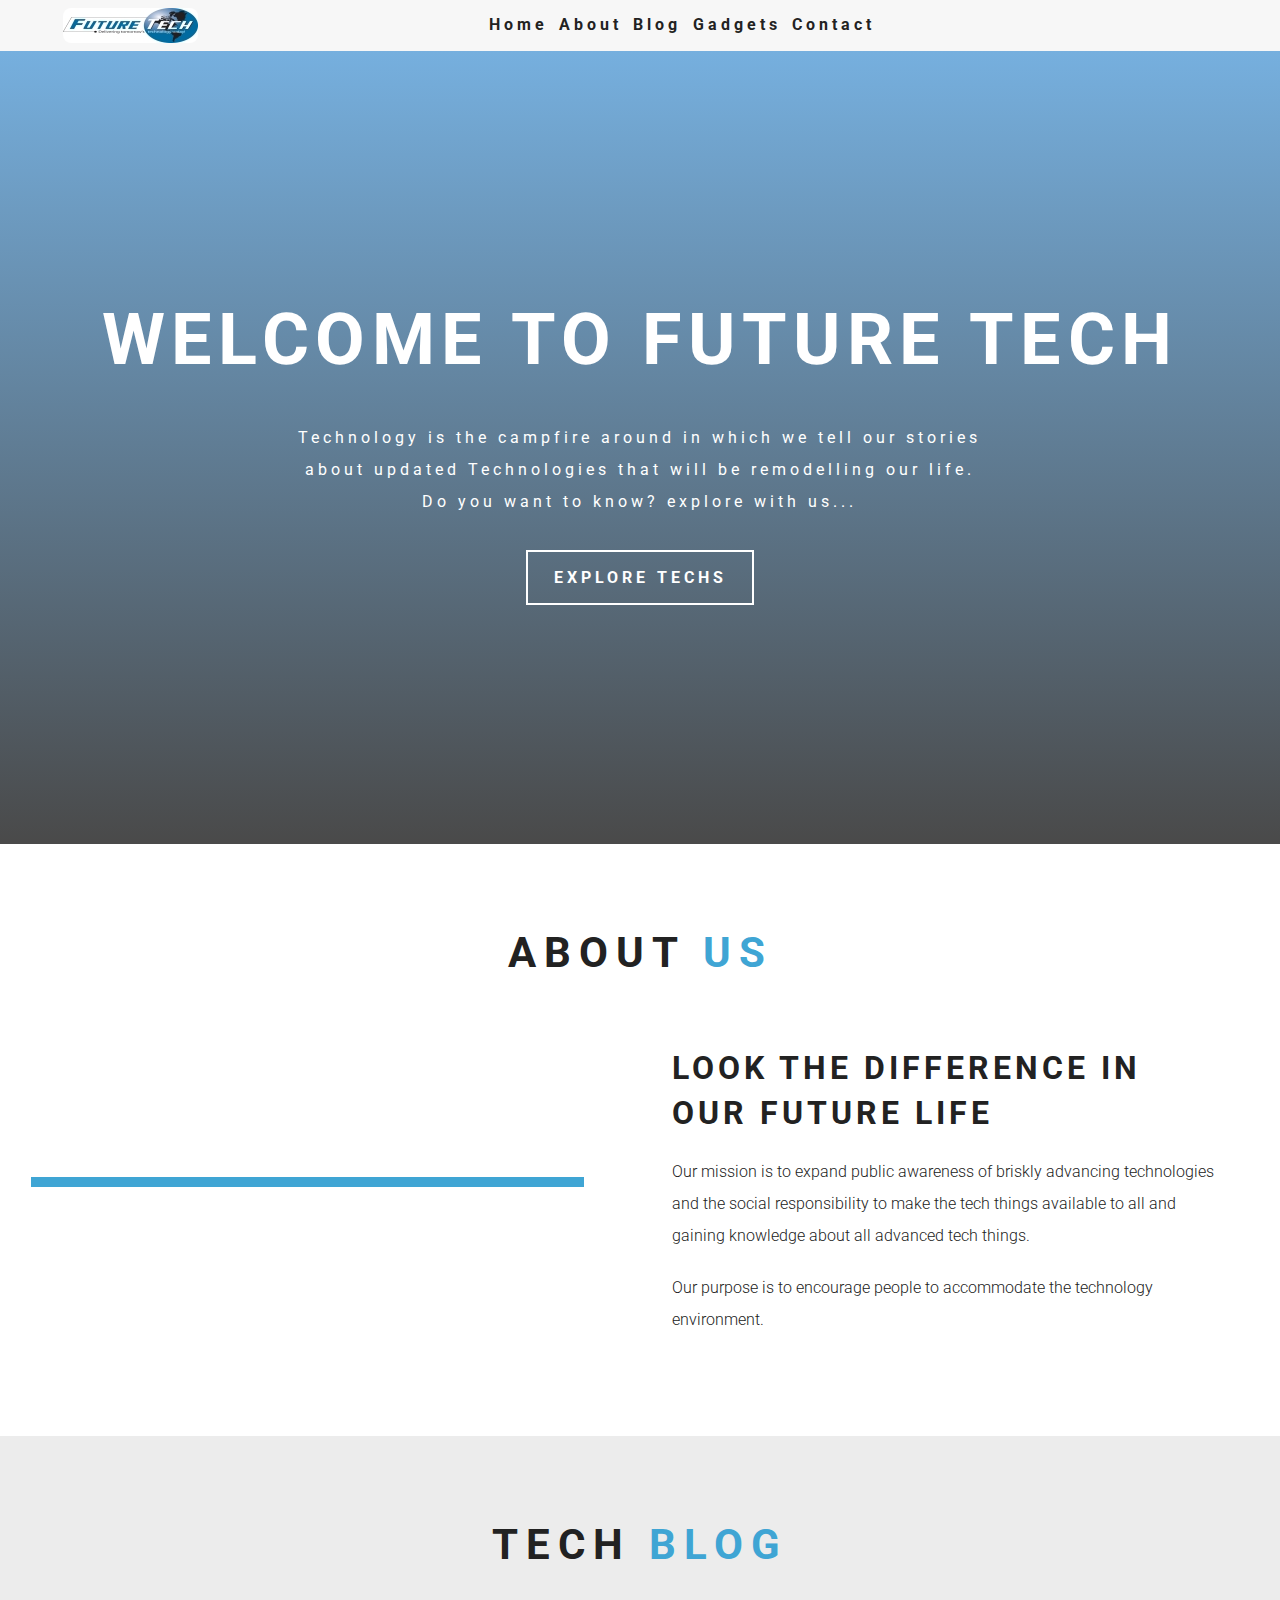
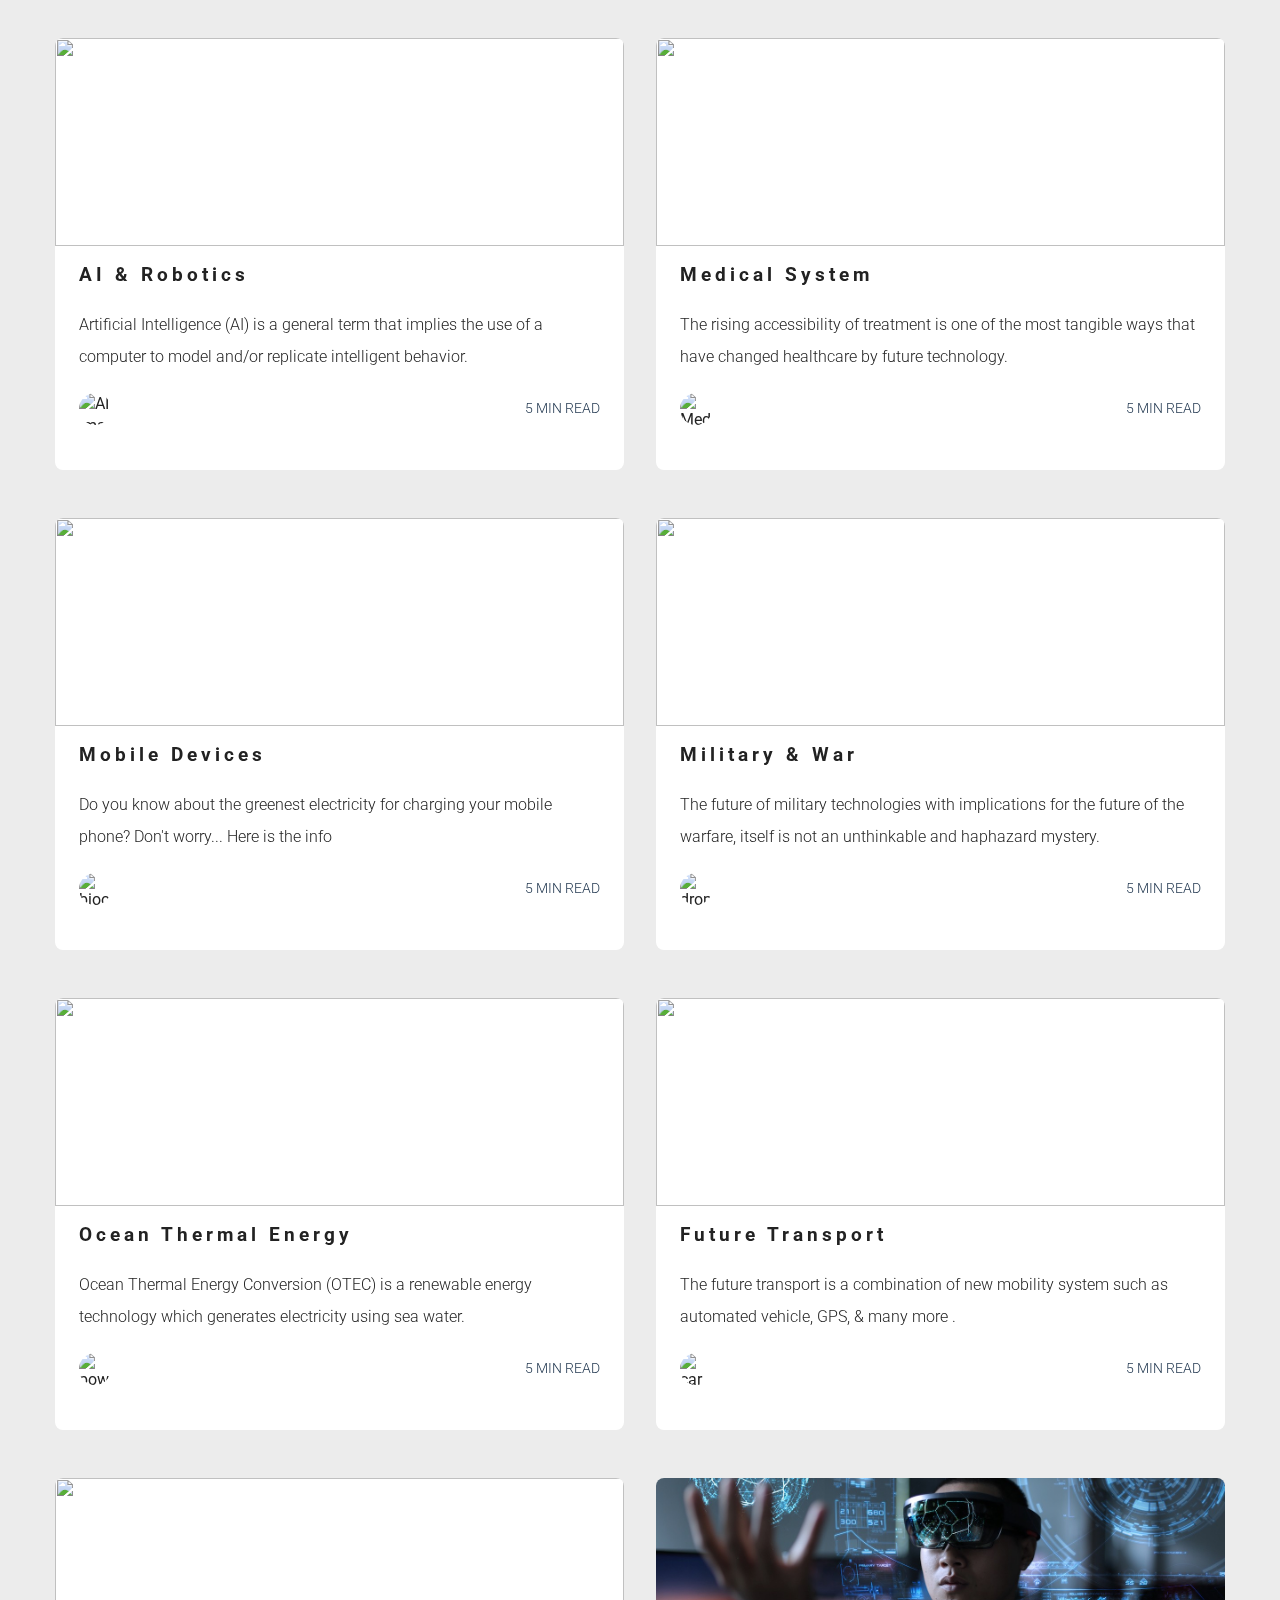
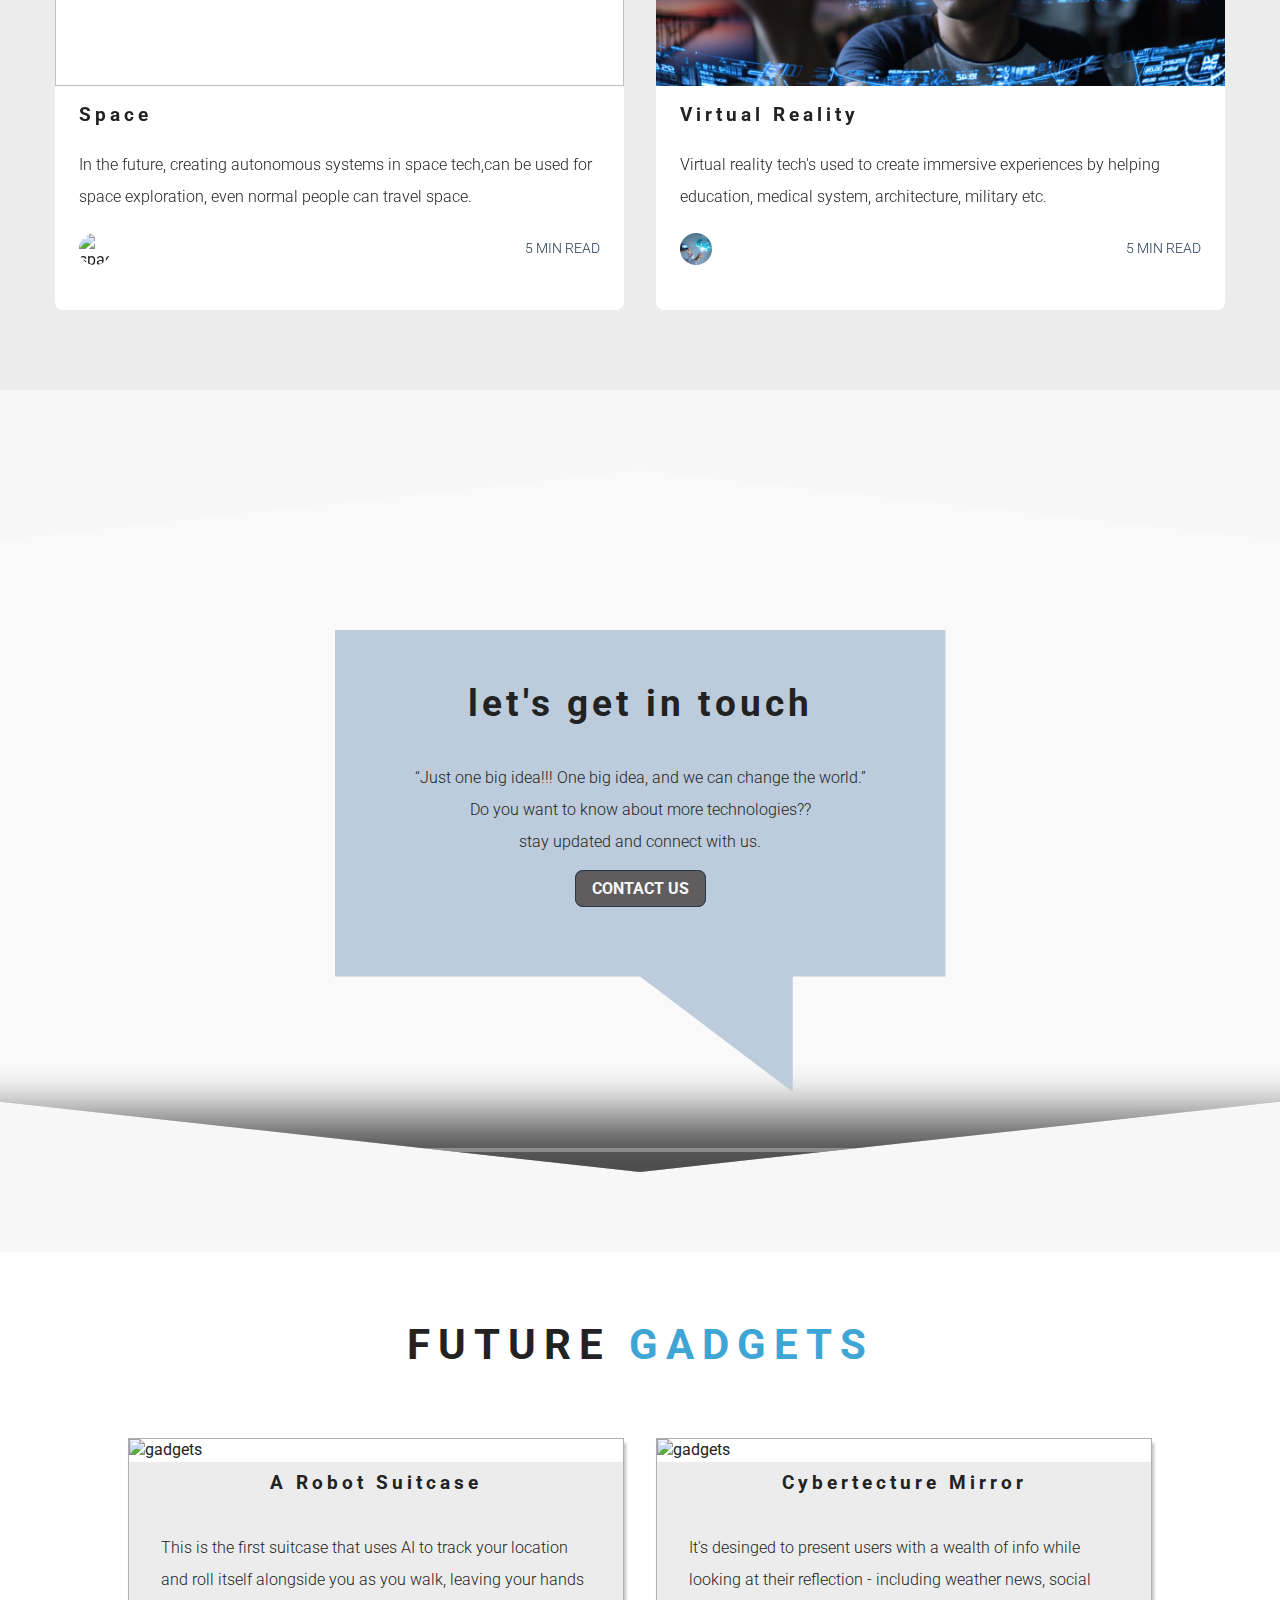
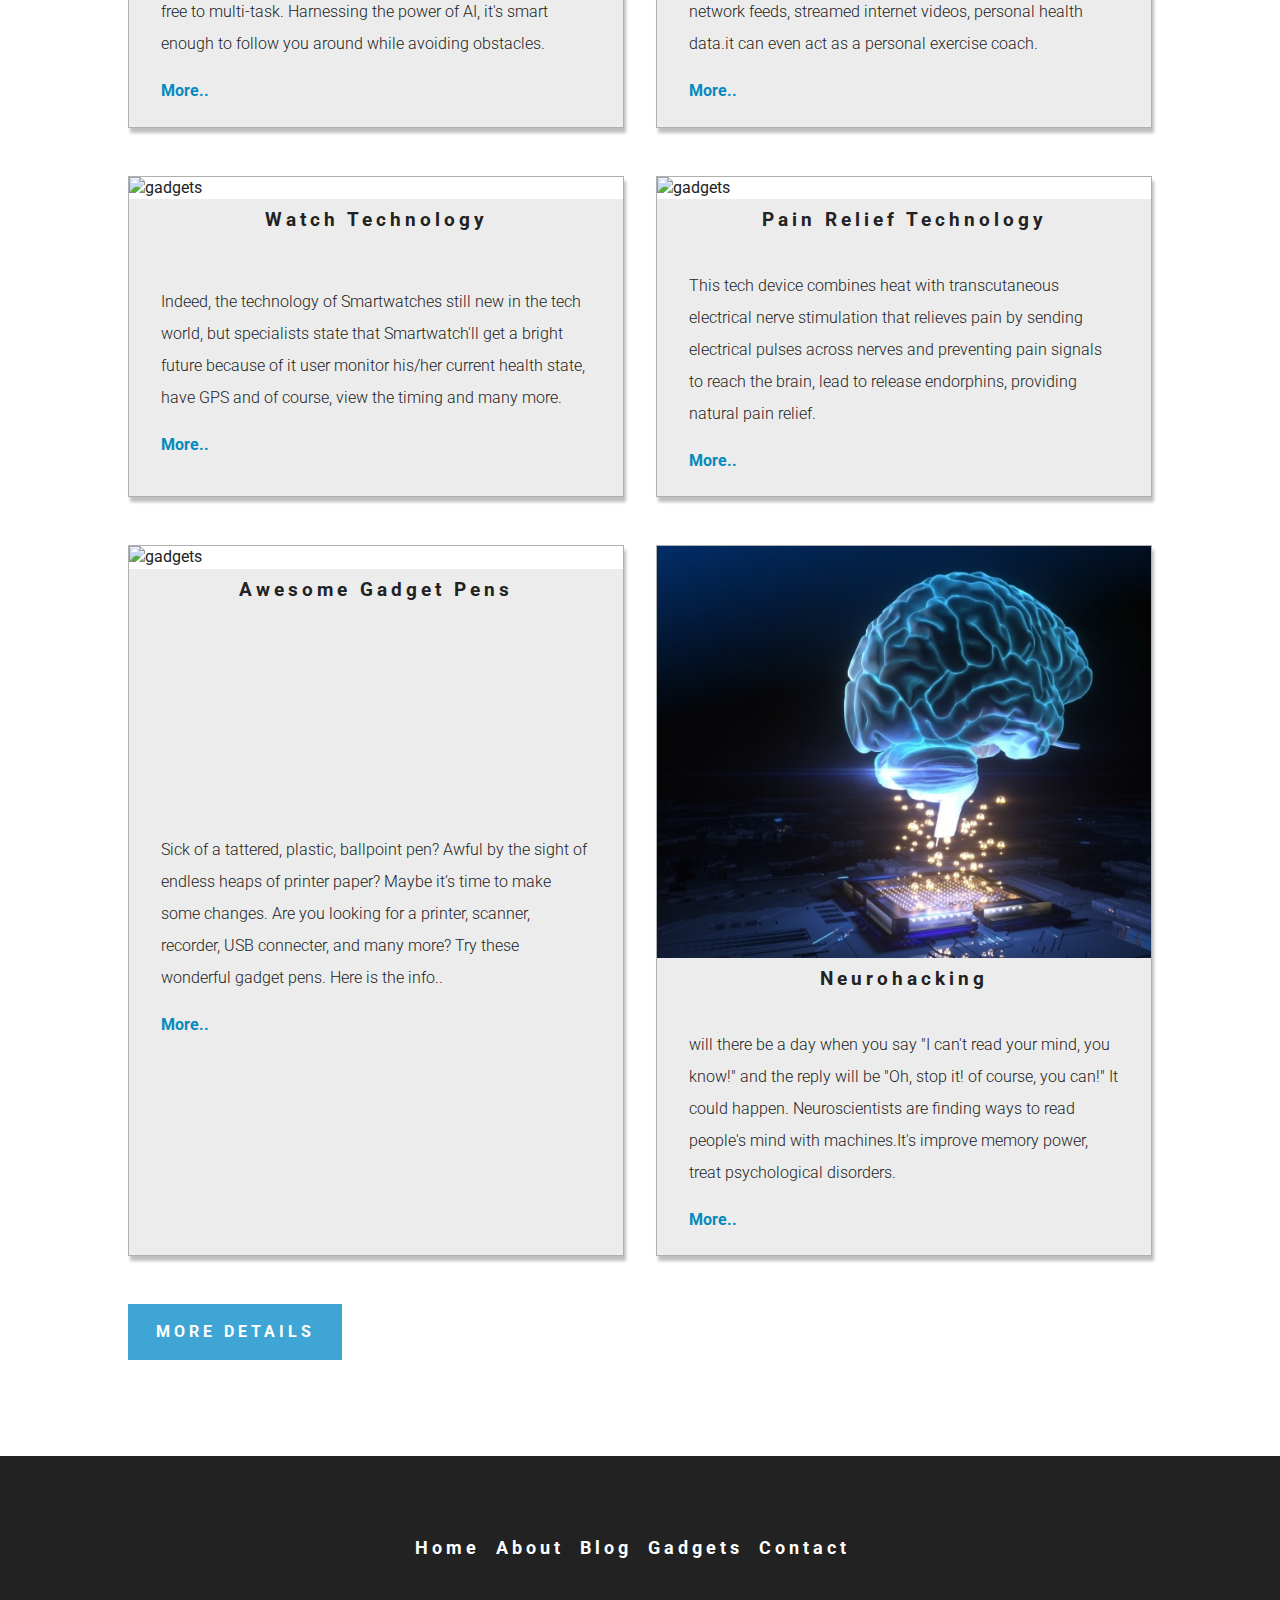
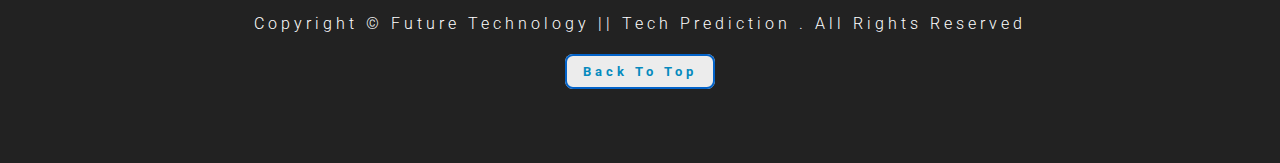
==== commit d2fa965a: "change text" ====
--- a/index.html
+++ b/index.html
@@ -250,8 +250,8 @@
             <div class="card-info">
               <h4>Future Transport</h4>
               <p>
-                The future transport is a collaboration of new mobility systems including automated vehicles, locations,
-               electrification, and smart cities.
+                The future transport is a combination of new mobility system such as automated vehicle, GPS,
+               & many more .
               </p>
               <div class="card-footer">
                 <img
@@ -276,8 +276,8 @@
             <div class="card-info">
               <h4>Space</h4>
               <p>
-                In the future, creating fully autonomous systems in this tech, which can be used for space
-                exploration, even normal people can travel in space.
+                In the future, creating autonomous systems in space tech,can be used for space
+                exploration, even normal people can travel space.
               </p>
               <div class="card-footer">
                 <img src="./images/space/pic-2.jpg" alt="space image" />
